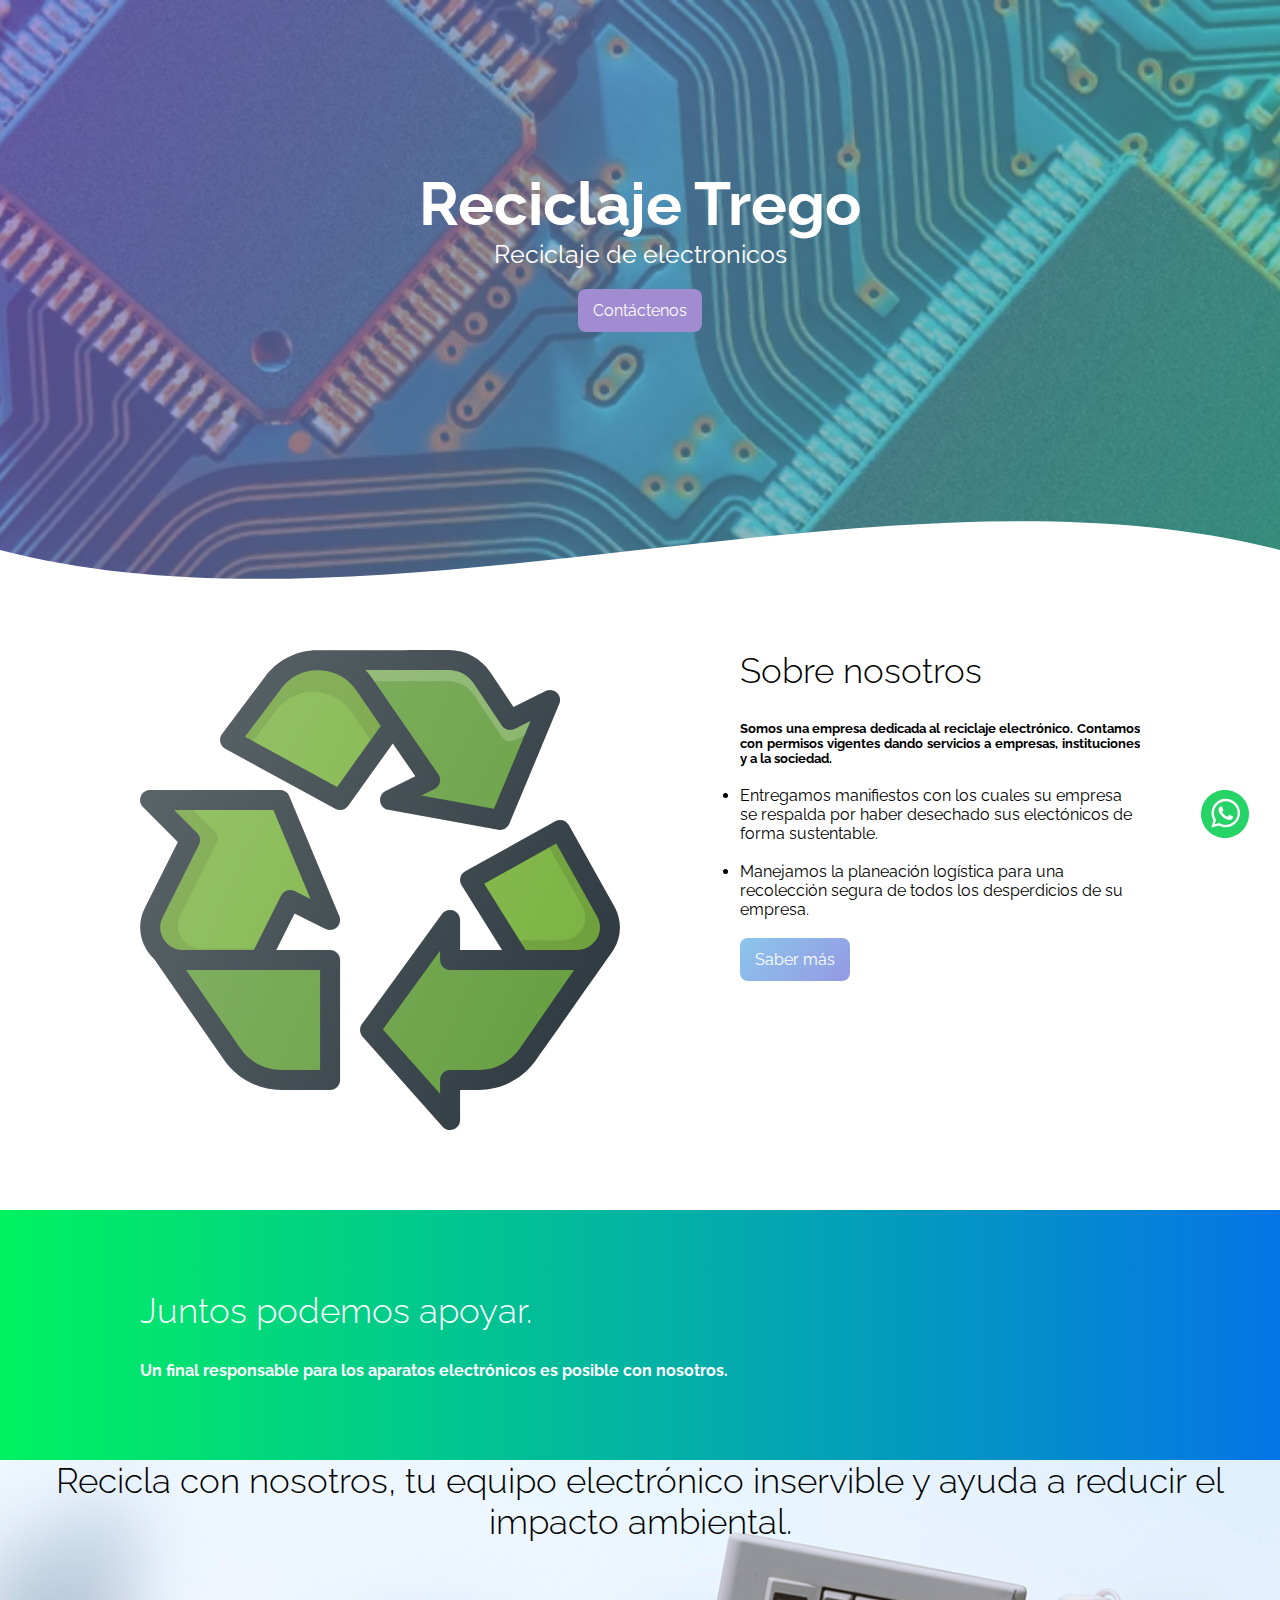
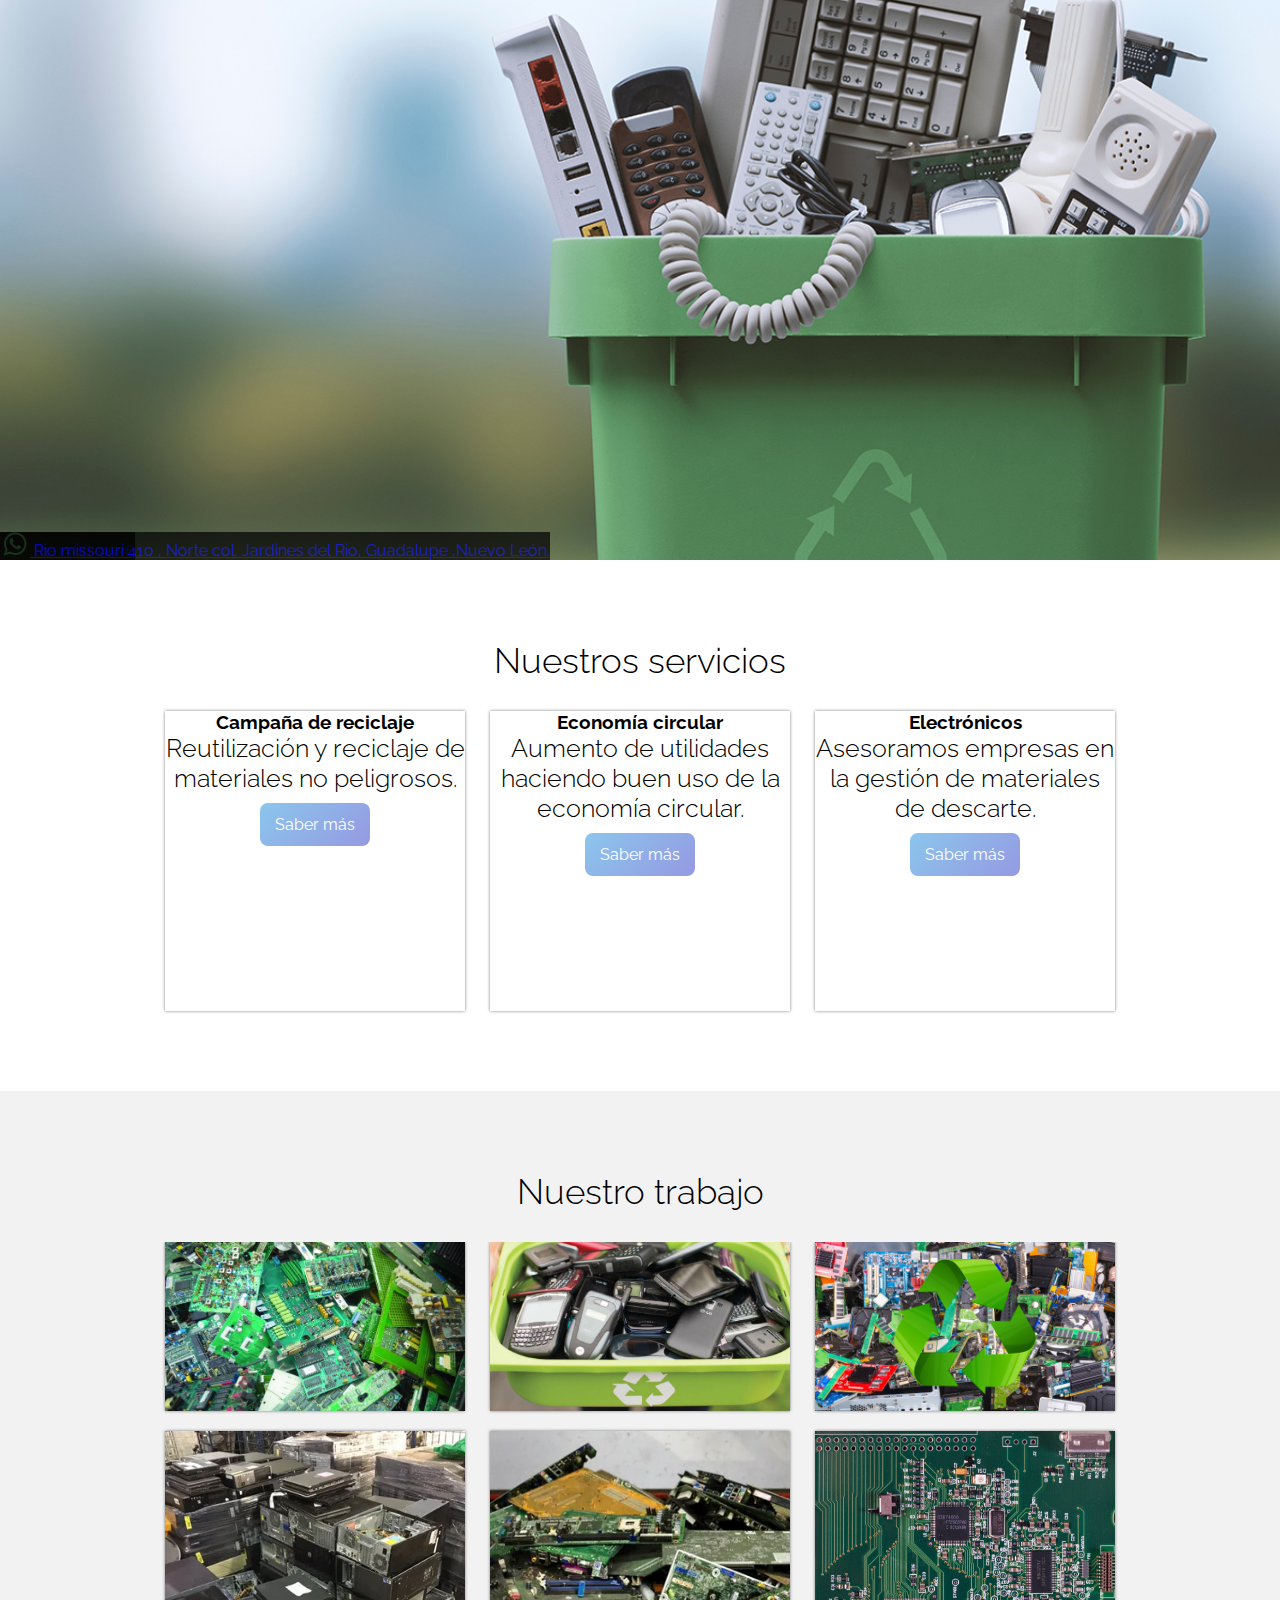
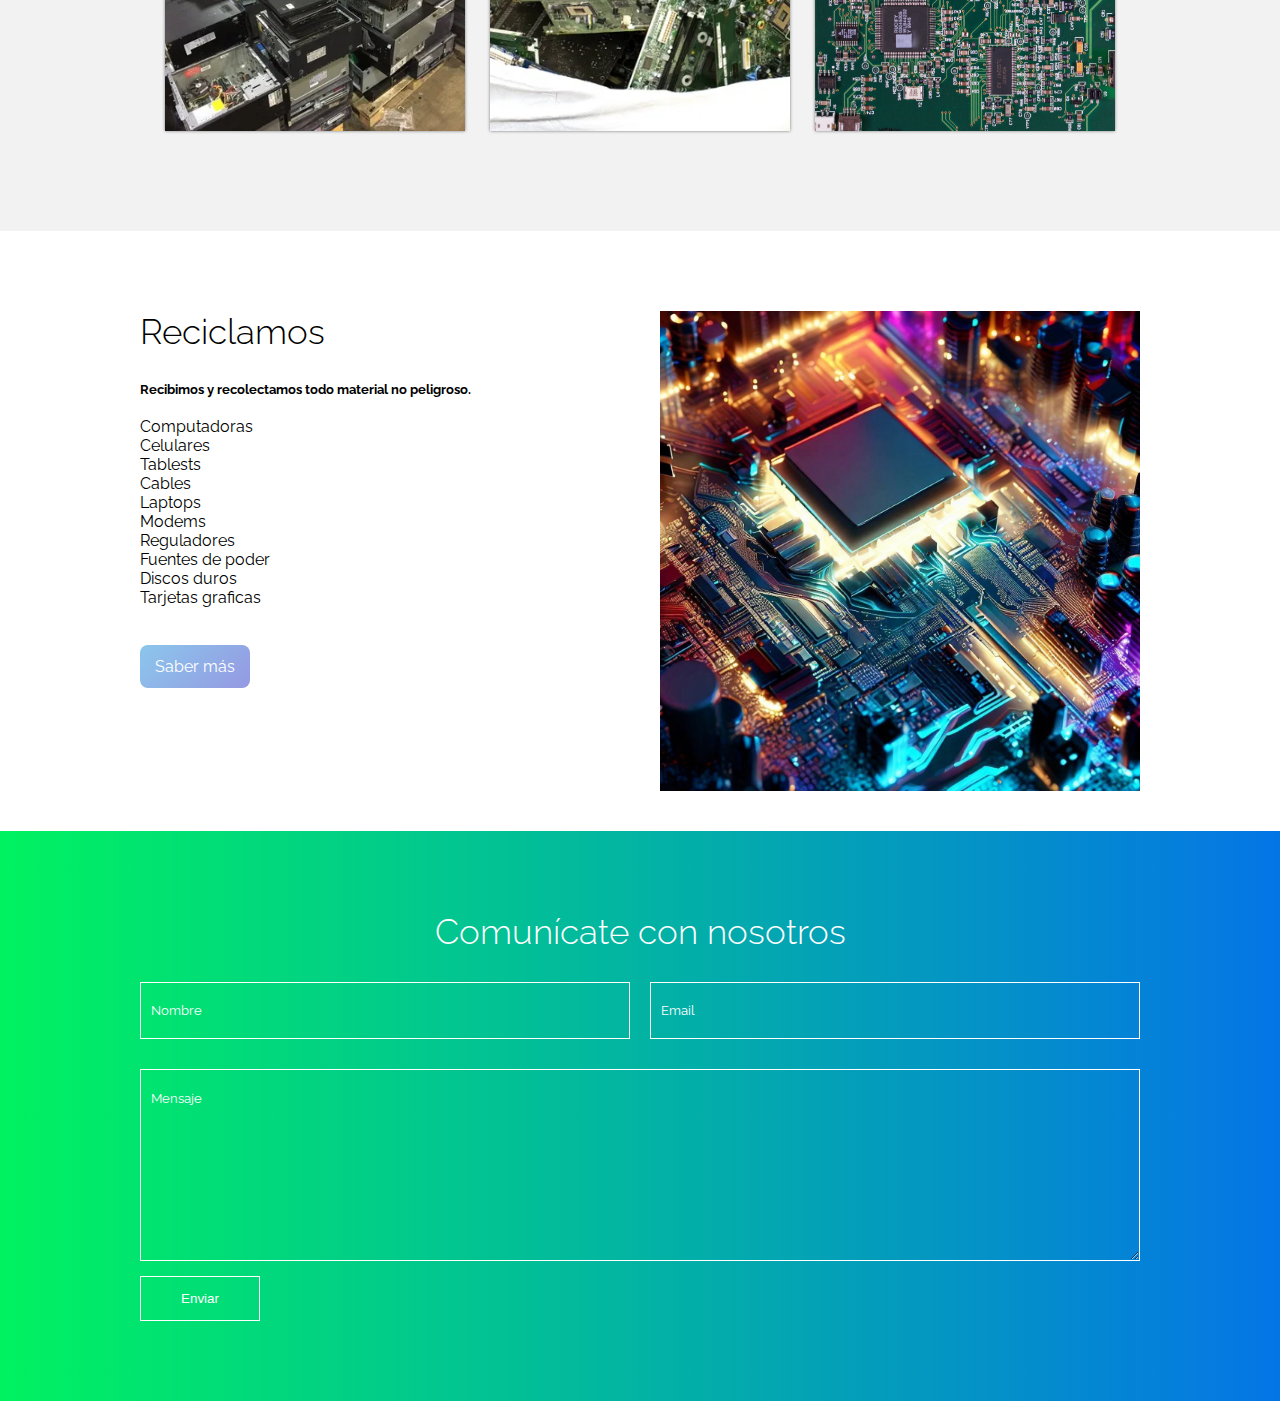
==== index.html @ 9dccd45b "Frontend Trego" ====
<!DOCTYPE html>
<html lang="es">

<head>
    <meta charset="UTF-8">
    <meta name="viewport" content="width=device-width, initial-scale=1.0">
    <meta http-equiv="X-UA-Compatible" content="ie=edge">
    <title>Reciclaje Trego</title>
    <link rel="icon" class="icon-trego" href="recycle.svg" type="image/png">
    <link href="https://fonts.googleapis.com/css?family=Raleway:200,300,400,500&display=swap" rel="stylesheet">
    <link rel="stylesheet" href="estilos.css">
    <link href="https://cdn.jsdelivr.net/npm/bootstrap@5.3.2/dist/css/bootstrap.min.css" rel="stylesheet" integrity="sha384-T3c6CoIi6uLrA9TneNEoa7RxnatzjcDSCmG1MXxSR1GAsXEV/Dwwykc2MPK8M2HN" crossorigin="anonymous">
    <script src="https://cdn.jsdelivr.net/npm/bootstrap@5.3.2/dist/js/bootstrap.bundle.min.js" integrity="sha384-C6RzsynM9kWDrMNeT87bh95OGNyZPhcTNXj1NW7RuBCsyN/o0jlpcV8Qyq46cDfL" crossorigin="anonymous"></script>
    <link rel="stylesheet" href="https://cdnjs.cloudflare.com/ajax/libs/font-awesome/6.5.1/css/all.min.css" integrity="sha512-DTOQO9RWCH3ppGqcWaEA1BIZOC6xxalwEsw9c2QQeAIftl+Vegovlnee1c9QX4TctnWMn13TZye+giMm8e2LwA==" crossorigin="anonymous" referrerpolicy="no-referrer" />
    <script src="https://code.jquery.com/jquery-3.7.1.min.js"></script>
    <script src="main.js"></script>

</head>

<body>
   
    <header class="hero">
        <div class="textos-hero">
            <h1>Reciclaje Trego</h1>
            <p>Reciclaje de electronicos</p>
            <a href="#contacto">Contáctenos</a>
        </div>
        <div class="svg-hero" style="height: 150px; overflow: hidden;"><svg viewBox="0 0 500 150" preserveAspectRatio="none"
                style="height: 100%; width: 100%;">
                <path d="M0.00,49.98 C149.99,150.00 349.20,-49.98 500.00,49.98 L500.00,150.00 L0.00,150.00 Z"
                    style="stroke: none; fill: #fff;"></path>
            </svg></div>
    </header>


    <section class="wave-contenedor website">
        <img src="recycle.svg" alt="">
        <div class="contenedor-textos-main">
            <h2 class="titulo left">Sobre nosotros</h2>

            <h5 class="parrafo">Somos una empresa dedicada al reciclaje electrónico. Contamos con permisos
                vigentes dando servicios a empresas, instituciones y a la sociedad.
            </h5>

            <ul>
                <li>
                Entregamos manifiestos con los cuales su empresa se respalda por haber desechado sus electónicos de forma sustentable.
            </li>
            <br>
            <li>
                Manejamos la planeación logística para una recolección segura de todos los desperdicios de su empresa.
            </li>
            <br>
        </ul>
              
            <a href="" class="cta">Saber más</a>
        </div>
    </section>

    <section class="info">
        <div class="contenedor">
            <h2 class="titulo left">Juntos podemos apoyar.</h2>
            <h4>Un final responsable para los aparatos electrónicos es posible con nosotros.</h4>
        </div>
    </section>

    <section class="contenedor-wide">
        <div >
            <h2 class="titulo">Recicla con nosotros, tu equipo electrónico inservible y ayuda a reducir el impacto ambiental.</h2>
            

             <div class="datos">
                
                <nav class="navbar bg-body-tertiary">
                <div class="container-fluid">
                  <a class="navbar-brand" href="#">
                    <img src="whatsapp_icon-icons.com_62756.svg" alt="Logo" width="30" height="24" class="">
                     81-1386-9526
                  </a>

                 
                </div>    
              </nav>

              <nav class="navbar bg-body-tertiary">
                <div class="container-fluid">
                  <a class="navbar-brand" href="#">
                    <img src="locate_gps.svg" alt="Logo" width="30" height="24" class="">
                     <span class="address">Rio missouri 410 , Norte col. Jardines del Rio, Guadalupe ,Nuevo León.</span>
                  </a>
                </div>
              </nav>
            </div>



        </div>

    </section>

    <section class="cards contenedor">
        <h2 class="titulo">Nuestros servicios</h2>
        <div class="content-cards">
            <article class="card">
                <i class="fa-solid fa-trash-can-arrow-up"></i>
                <h3>Campaña de reciclaje</h3>
                <p>Reutilización y reciclaje de materiales no peligrosos.</p>
                <a href="" class="cta">Saber más</a>
            </article>
            <article class="card">
                <i class="fa-solid fa-recycle"></i>
                <h3>Economía circular</h3>
                <p>Aumento de utilidades haciendo buen uso de la economía circular.</p>
                <a href="" class="cta">Saber más</a>
            </article>
            <article class="card">
                <i class="fa-solid fa-laptop-code"></i>
                <h3>Electrónicos</h3>
                <p>Asesoramos empresas en la gestión de materiales de descarte.</p>
                <a href="" class="cta">Saber más</a>
            </article>
        </div>
    </section>

    <section class="galeria">
        <div class="contenedor">
            <h2 class="titulo">Nuestro trabajo</h2>
            <article class="galeria-cont">
                <img src="imagen1.jpg" alt="">
                <img src="imagen2.jpg" alt="">
                <img src="reciclaje-e-waste.jpg" alt="">
                <img src="lote-computadoras-.webp" alt="">
                <img src="lotecomputadoras2.webp" alt="">
                <img src="motherboard.jpg" alt="">
            </article>
        </div>
    </section>

    <section class="info-last">

        <div class="contenedor last-section">
            <div class="contenedor-textos-main">
                <h2 class="titulo left">Reciclamos</h2>
                <h5 class="parrafo">Recibimos y recolectamos todo material no peligroso.</h5>
                <ul>
                    <li>Computadoras</li>
                    <li>Celulares</li>
                    <li>Tablests</li>
                    <li>Cables</li>
                    <li>Laptops</li>
                    <li>Modems</li>
                    <li>Reguladores</li>
                    <li>Fuentes de poder</li>
                    <li>Discos duros</li>
                    <li>Tarjetas graficas</li>
                </ul>
                <br>
                <br>
                <a href="" class="cta">Saber más</a>
            </div>
            <img src="motherboard.webp" alt="">
        </div>
       
    </section>
 <!--whatsapp-->
    <div class="btn-whatsapp">
        <a href="https://api.whatsapp.com/send?phone=528113869526" target="_blank">
        <img src="whatsapp_logo_icon.svg" alt="whatsapp-logo">
        </a>
    </div>

    <footer id="contacto">
        <div class="contenedor">
            <h2 class="titulo">Comunícate con nosotros</h2>
            <form action="" class="form">
                <input class="input"  type="text" name="" id="nombre" placeholder="Nombre" required>
                <input class="input"  type="email" name="" id="email" placeholder="Email">
                <textarea  class="input" name="" id="comentario" cols="30" rows="10" placeholder="Mensaje" required></textarea>
                <input class="input btn-form" type="submit" value="Enviar">
            </form>
        </div>
    </footer>
    <!--Fontawesome-->
  <!-- <script src="https://kit.fontawesome.com/c15b744a04.js" crossorigin="anonymous"></script>
--> 
   
</body>

</html>
---- estilos.css ----
*{
    margin: 0;
    padding: 0;
    box-sizing: border-box;
}

html{
    scroll-behavior: smooth;
}

body{
    font-family: 'Raleway', sans-serif;
}

.hero{
    background-image: linear-gradient(120deg, rgba(131, 96, 195, 0.699) 0%, rgba(46, 191, 145, 0.692) 100%), url("Hero.webp");
    width: 100%;
    height: 650px;
    background-repeat: no-repeat;
    background-size: cover;
    background-position: center;
    background-attachment: fixed;
    position: relative;
    overflow: hidden;
}

.textos-hero{
    height: 500px;
    color: #fff;
    display: flex;
    flex-direction: column;
    justify-content: center;
    align-items: center;
}

.textos-hero h1{
    font-size: 60px;
}

.textos-hero p{
    font-size: 25px;
    margin-bottom: 20px;
}

.textos-hero a{
    display: inline-block;
    text-decoration: none;
    padding: 12px 15px;
    background: #a18cd1;
    border-radius: 8px;
    color: #fff;
}

.svg-hero{
    position: absolute;
    bottom: 0;
    left: 0;
    width: 100%;
}

/* Estilos generales */

.contenedor,
.wave-contenedor{
    width: 90%;
    max-width: 1000px;
    overflow: hidden;
    margin: auto;
    padding: 0 0 80px 0;
    
}
.contenedor{
    padding: 80px 0;
}

.titulo{
    font-weight: 300;
    font-size: 35px;
    text-align: center;
    margin-bottom: 30px;
}

.titulo.left{
    text-align: left;
}

.titulo.right{
    text-align: right;
}

/* Section */

.website{
    display: flex;
    justify-content: space-between;
}

.website img{
    width: 48%;
}

.website .contenedor-textos-main{
    width: 40%;
}

.parrafo{
    text-align: justify;
    margin-bottom: 20px;
}

.cta{
    display: inline-block;
    text-decoration: none;
    /*background-image: linear-gradient(45deg, #ff9a9e 0%, #fad0c4 99%, #fad0c4 100%);*/
    
    background-color: #8BC6EC;
    background-image: linear-gradient(135deg, #8BC6EC 0%, #9599E2 100%);

    
    padding: 12px 15px;
    border-radius: 8px;
    color: #fff;
}

/* Info */

.info{
    background: linear-gradient(to right, #00f260, #0575e6);
    color: #fff;
}

/*contenedor-wide*/
.contenedor-wide{
    background-image:url("imagen3.jpg");
    background-repeat: no-repeat;
    background-size: cover;
   /* background-position: center;*/
   position: relative;
    width: 100%;
    height: 700px;

}
.datos{
    display:block;
    position:absolute;
    width: 100%;
    bottom: 0%;
    left: 0%;
    
}
.bg-body-tertiary{
    display: inline-block;
    position: absolute;
    bottom: 0%;
    left: 0%;
    background-color: black;
    opacity: 0.70;
}

/* Cards */

.content-cards{
    display: flex;
    width: 100%;
    justify-content: space-evenly;
    flex-wrap: wrap;
}

.card{
    width: 30%;
    text-align: center;
    height: 300px;
    box-shadow: 0 0 3px 0 rgba(0, 0, 0, .5);
    transform: scale(1);
    transition: transform 0.6s;
}

.card:hover{
    box-shadow: 0 0 6px 0 rgba(0, 0, 0, .5);
    transform: scale(1.03);
    cursor: pointer;
}

.card i{
    margin: 30px 0 20px 0;
    color: #8BC6EC;
    font-size: 50px;
}

.card p{
    font-weight: 300;
    font-size: 25px;
    margin-bottom: 10px;
}

/* galeria */

.galeria{
    background: #f2f2f2;
}

.galeria-cont{
    width: 100%;
    display: flex;
    flex-wrap: wrap;
    justify-content: space-evenly;
    overflow: hidden;
}

.galeria-cont>img{
    width: 30%;
    object-fit: cover;
    margin-bottom: 20px;
    display: block;
    box-shadow: 0px 0px 3px 0px rgba(0, 0, 0, .5);
    cursor: pointer;
    overflow: hidden;
}

/* info2 */

.last-section{
    display: flex;
    flex-wrap: wrap;
    justify-content: space-between;
    padding-bottom: 40px;
}

.last-section img{
    width: 48%;
}

.last-section .contenedor-textos-main{
    width: 40%;
}

/*whatsapp button*/
.btn-whatsapp {
    display:block;
    width:70px;
    height:70px;
    color:#fff;
    position: fixed;
    right:20px;
    bottom:40px;
    border-radius:50%;
    line-height:80px;
    text-align:center;
    z-index:999;
}
.btn-whatsapp:hover{
    box-shadow: 0 0 6px 0 rgba(0, 0, 0, .5);
    transform: scale(1.03);
    cursor: pointer;
}

/* footer */

footer{
    background:linear-gradient(to right, #00f260, #0575e6);
    color: #fff;
}

.form{
    display: flex;
    flex-wrap: wrap;
    justify-content: space-between;
}

.input{
    background: transparent;
    border: 0;
    color: #fff;
    outline: none;
    border: 1px  solid #fff;
    padding: 20px 10px;
}

.input::placeholder{
    color: #fff;
    font-family: 'raleway', 'sans-serif';
}

input[type="text"], 
input[type="email"]{
    display: inline-block;
    width: 49%;
    margin-bottom: 30px;
}

.form textarea{
    width: 100%;
    margin-bottom: 15px;
}

input[type="submit"]{
    width: 120px;
    text-align: center;
    padding: 14px 0;
}

input[type="submit"]:hover{
    cursor: pointer;
    color: tomato;
    background: #fff;
}

@media screen and (max-width:800px){
    .textos-hero h1{
        text-align: center;
        font-size: 50px;
    }
    /* estilos generales */
    .titulo{
        font-size: 35px;
    }
    
    .titulo.left{
        text-align: center;
    }

    .info p{
        text-align: center;
    }

    /* section */
    .website{
        flex-direction: column-reverse;
        justify-content: center;
        align-items: center;
    }

    .website img{
        width: 100%;
    }

    .website .contenedor-textos-main{
        width: 100%;
    }
    /*contenedor-wide*/
    .contenedor-wide{
        display: flex;
        flex-direction: column-reverse;
        justify-content: center;
        align-items: center;
    }
    .datos{
        display: flex;
        flex-direction: column-reverse;
        justify-content: center;
        align-items: center;
        
    }
    .navbar-brand {
        display: flex;
        align-items: flex-start;
        flex-wrap: wrap;
        
      }
      
      .navbar-brand img {
        margin-right: 10px;
        flex-shrink: 0;
      }
      
      .address {
        display: inline-block; /* Permite que el texto se acomode y muestre en varias líneas */
        white-space: normal; /* Permite que el texto se divida en varias líneas */
      }
    /* Cards */

    .card{
        width: 90%;
        margin-bottom: 20px;
    }

    /* galeria */

    .galeria-cont>img{
        width: 48%;
    }

    /* last */

    .last-section img{
        width: 98%;
    }

    .last-section .contenedor-textos-main{
        width: 98%;
        margin-bottom: 20px;
    }


}

@media screen and (max-width:400px){
    .titulo,
    .textos-hero h1{
        font-size: 30px;
    }

    .textos-hero p{
        font-size: 20px;
        text-align: center;
    }

    .card{
        height: 380px;
    }

    .website .contenedor-textos-main{
        margin-bottom: 30px;
    }

    .galeria-cont>img{
        width: 97%;
    }
}
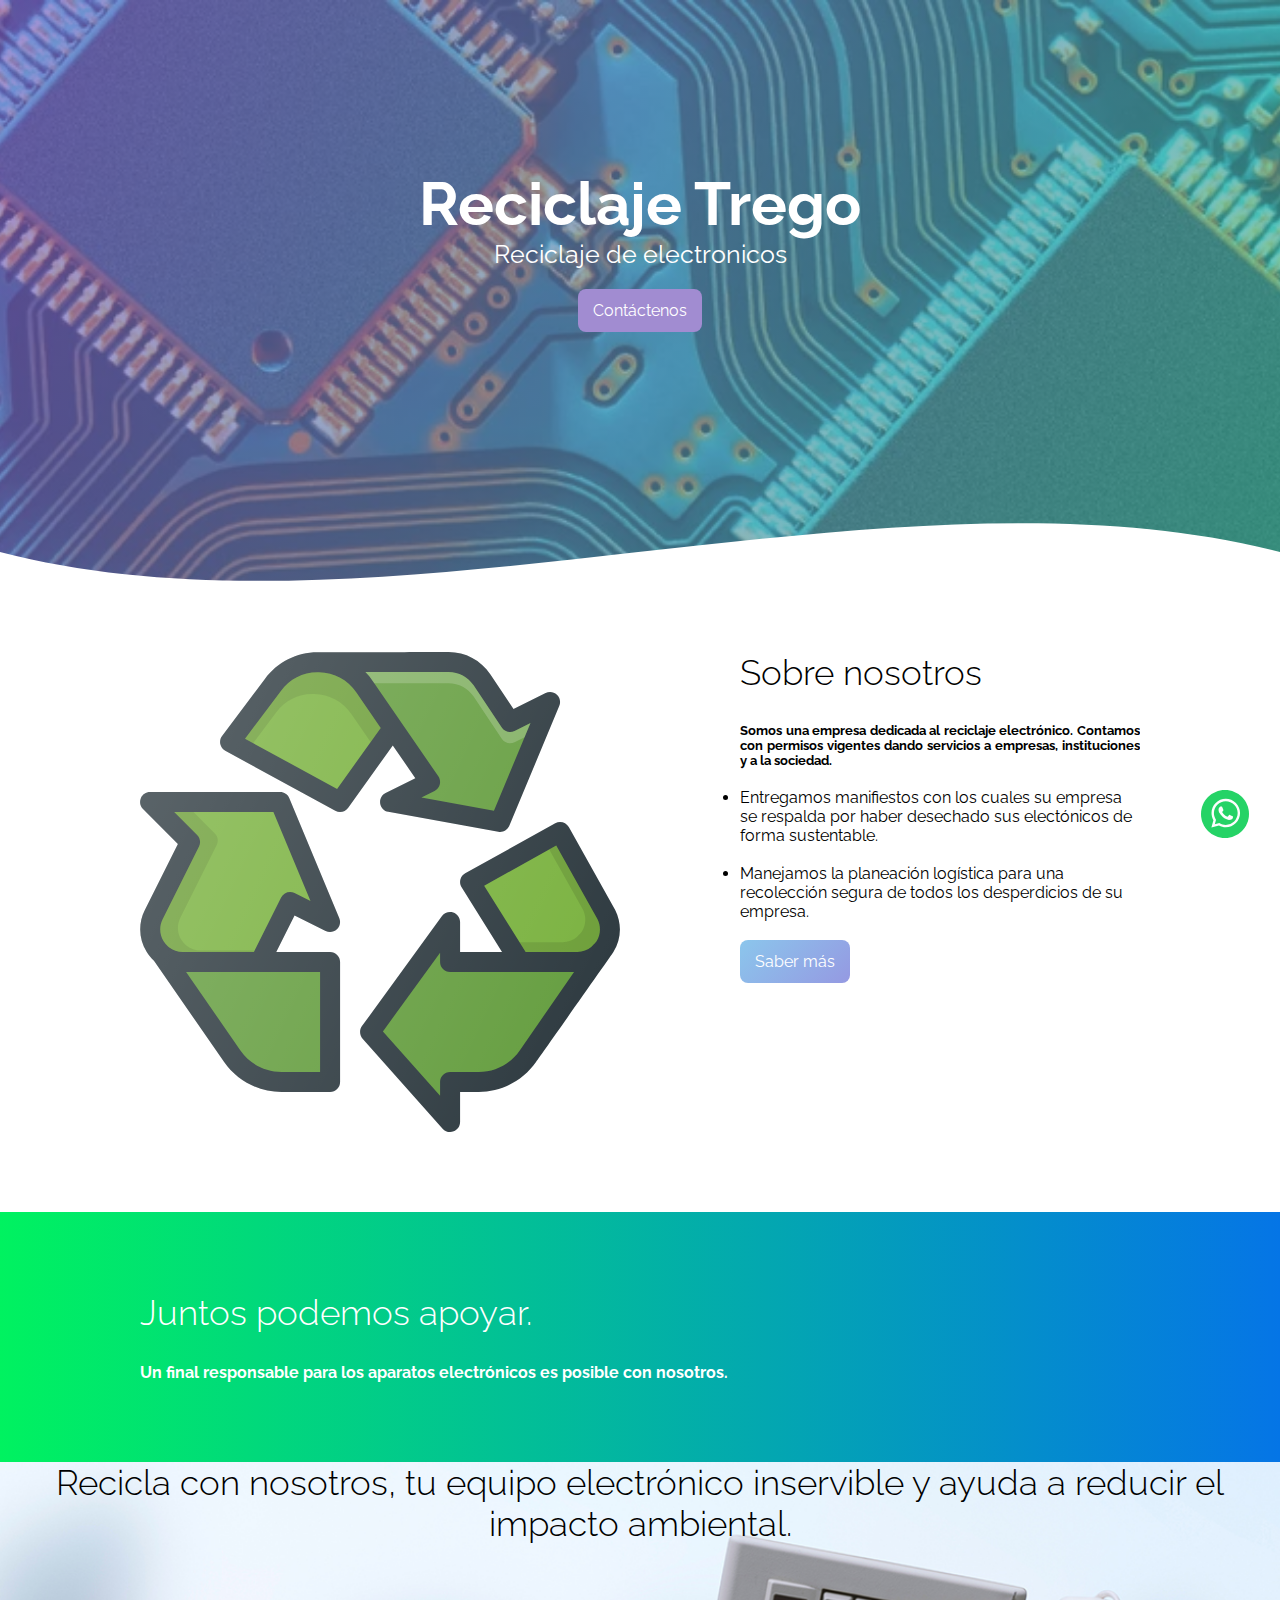
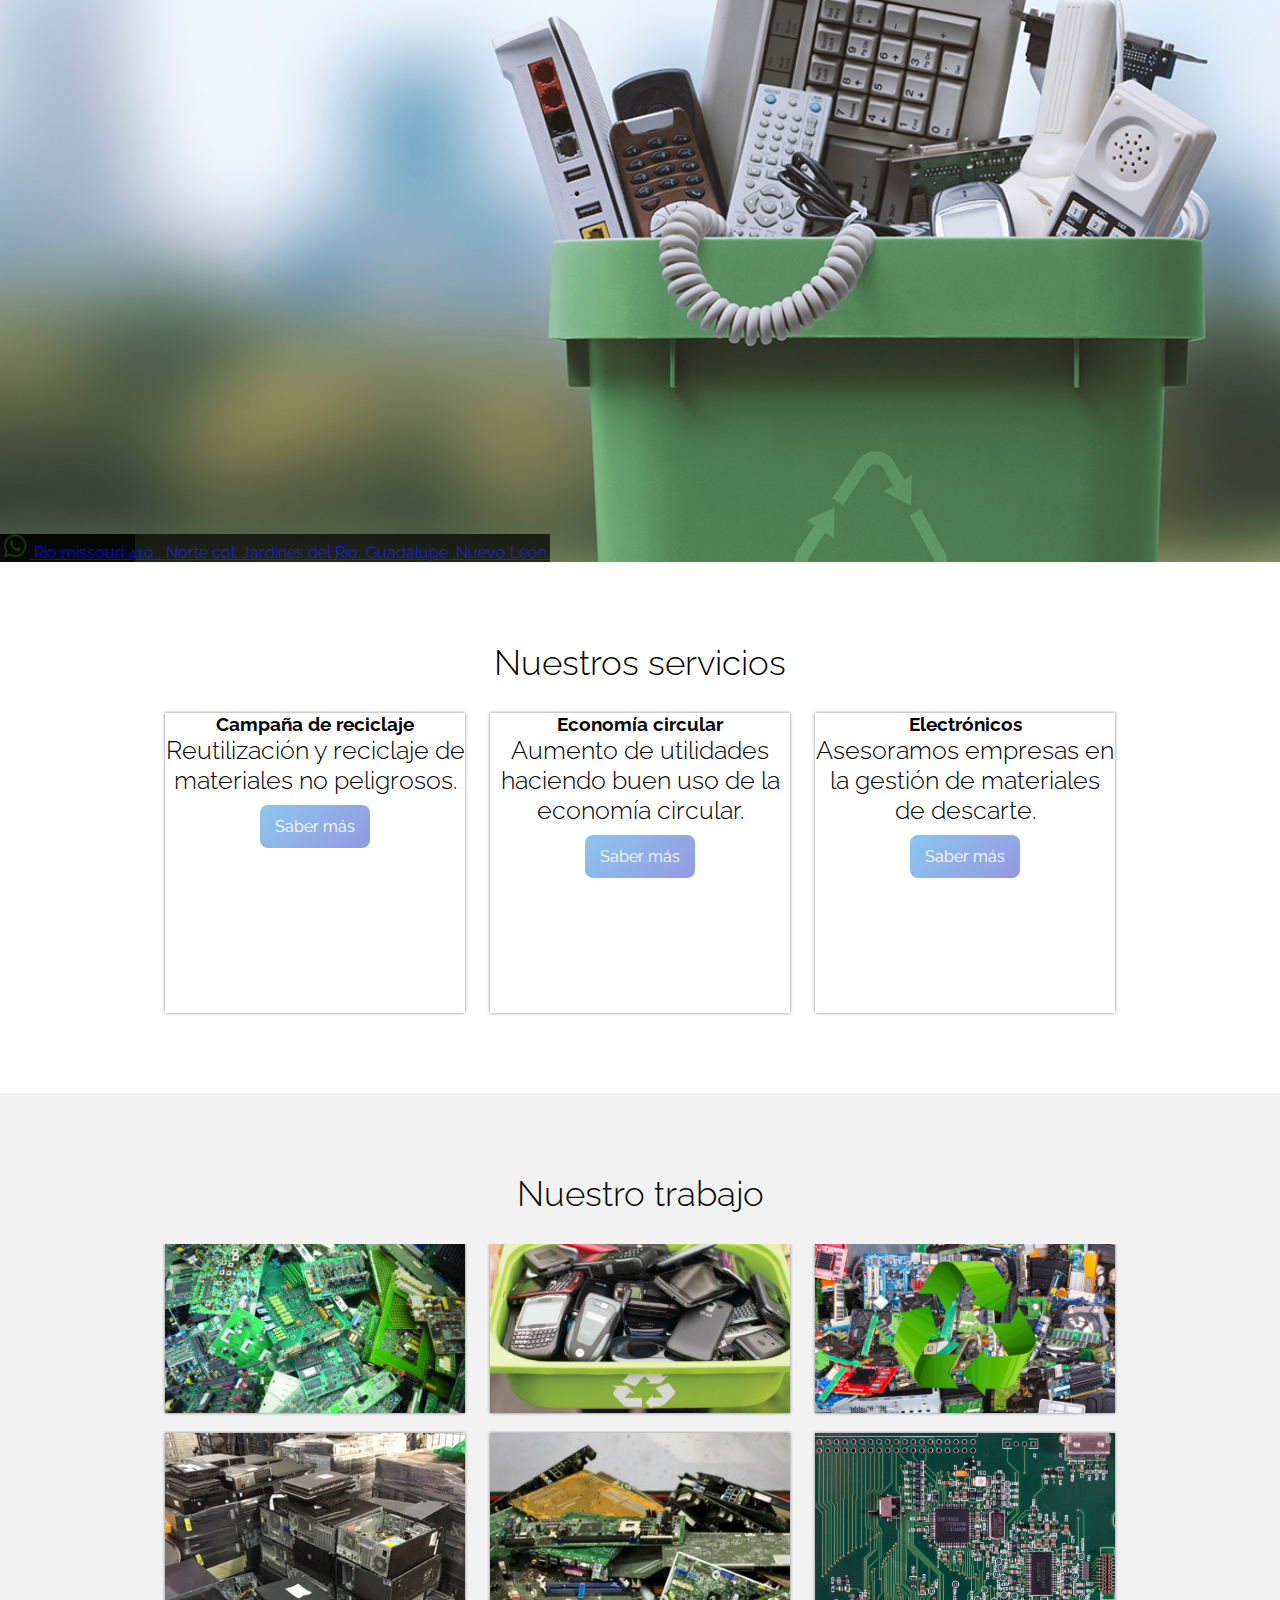
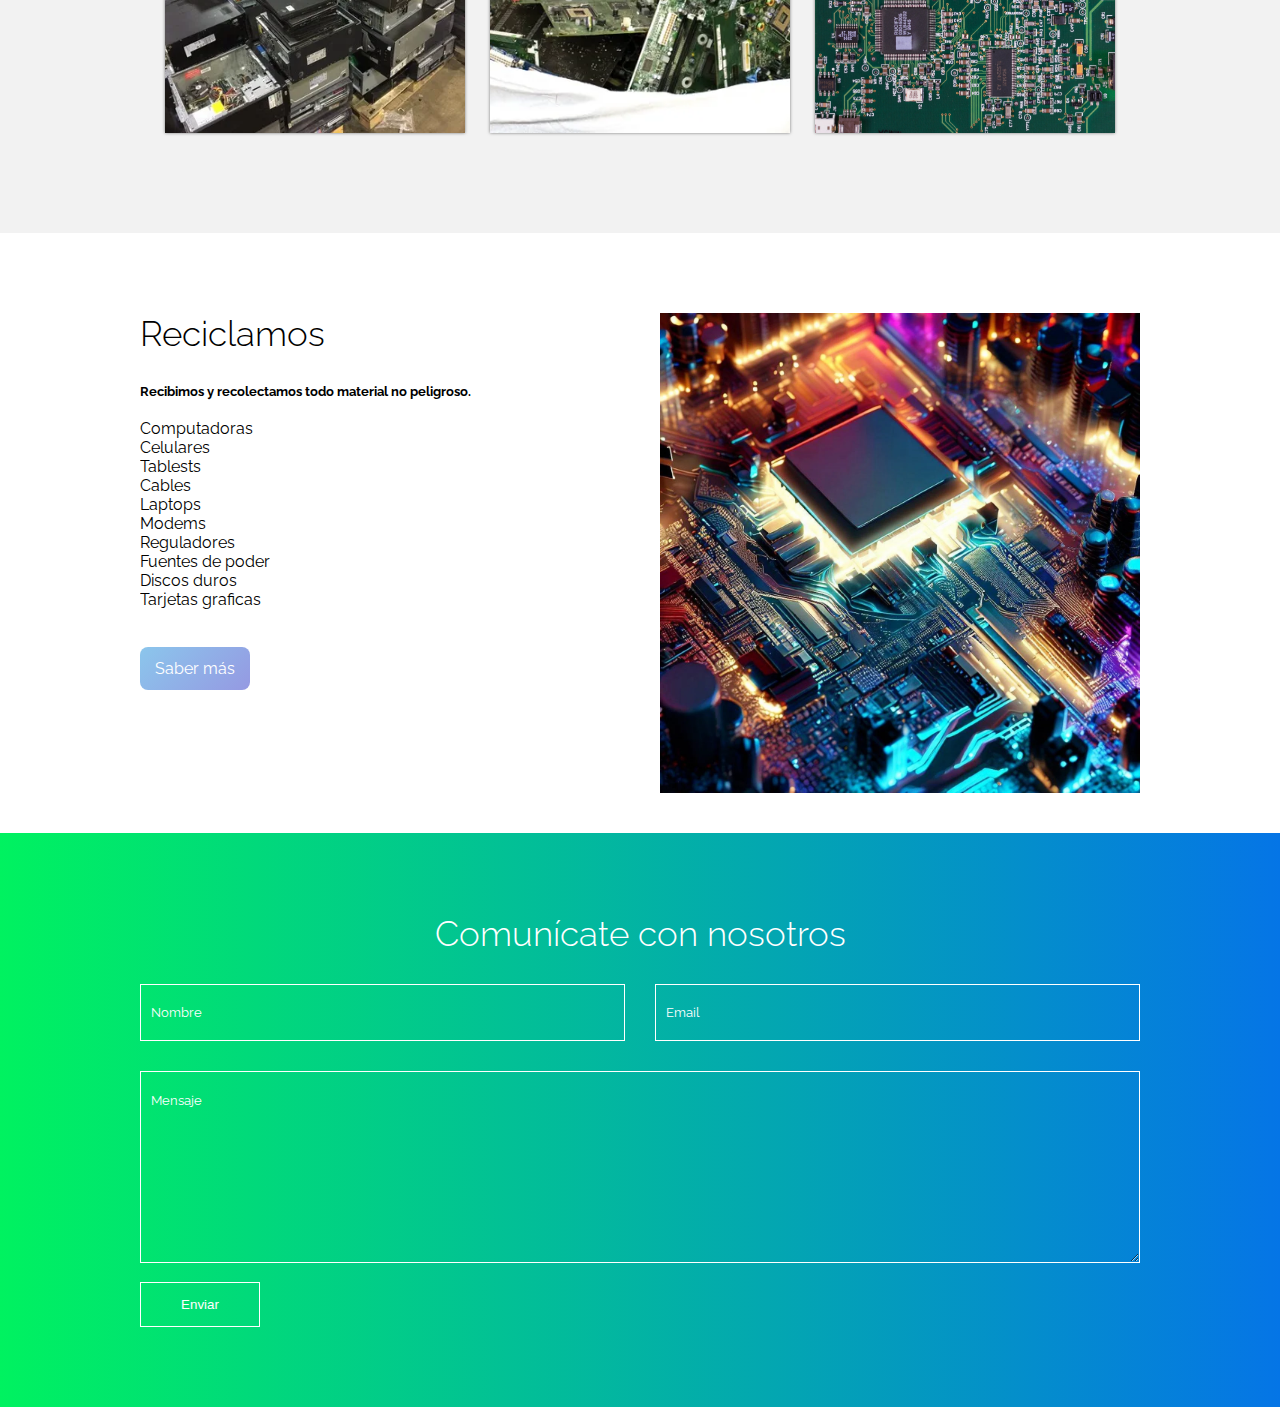
==== commit abe6f723: "PHP Mailer + images en carpeta" ====
--- a/index.html
+++ b/index.html
@@ -6,15 +6,12 @@
     <meta name="viewport" content="width=device-width, initial-scale=1.0">
     <meta http-equiv="X-UA-Compatible" content="ie=edge">
     <title>Reciclaje Trego</title>
-    <link rel="icon" class="icon-trego" href="recycle.svg" type="image/png">
+    <link rel="icon" class="icon-trego" href="assets/iamges/recycle.svg" type="image/png">
     <link href="https://fonts.googleapis.com/css?family=Raleway:200,300,400,500&display=swap" rel="stylesheet">
     <link rel="stylesheet" href="estilos.css">
     <link href="https://cdn.jsdelivr.net/npm/bootstrap@5.3.2/dist/css/bootstrap.min.css" rel="stylesheet" integrity="sha384-T3c6CoIi6uLrA9TneNEoa7RxnatzjcDSCmG1MXxSR1GAsXEV/Dwwykc2MPK8M2HN" crossorigin="anonymous">
-    <script src="https://cdn.jsdelivr.net/npm/bootstrap@5.3.2/dist/js/bootstrap.bundle.min.js" integrity="sha384-C6RzsynM9kWDrMNeT87bh95OGNyZPhcTNXj1NW7RuBCsyN/o0jlpcV8Qyq46cDfL" crossorigin="anonymous"></script>
     <link rel="stylesheet" href="https://cdnjs.cloudflare.com/ajax/libs/font-awesome/6.5.1/css/all.min.css" integrity="sha512-DTOQO9RWCH3ppGqcWaEA1BIZOC6xxalwEsw9c2QQeAIftl+Vegovlnee1c9QX4TctnWMn13TZye+giMm8e2LwA==" crossorigin="anonymous" referrerpolicy="no-referrer" />
-    <script src="https://code.jquery.com/jquery-3.7.1.min.js"></script>
-    <script src="main.js"></script>
-
+    <script src="https://www.google.com/recaptcha/api.js" async defer></script>
 </head>
 
 <body>
@@ -34,7 +31,7 @@
 
 
     <section class="wave-contenedor website">
-        <img src="recycle.svg" alt="">
+        <img src="assets/images/recycle.svg" alt="">
         <div class="contenedor-textos-main">
             <h2 class="titulo left">Sobre nosotros</h2>
 
@@ -74,7 +71,7 @@
                 <nav class="navbar bg-body-tertiary">
                 <div class="container-fluid">
                   <a class="navbar-brand" href="#">
-                    <img src="whatsapp_icon-icons.com_62756.svg" alt="Logo" width="30" height="24" class="">
+                    <img src="assets/images/whatsapp_icon-icons.com_62756.svg" alt="Logo" width="30" height="24" class="">
                      81-1386-9526
                   </a>
 
@@ -85,7 +82,7 @@
               <nav class="navbar bg-body-tertiary">
                 <div class="container-fluid">
                   <a class="navbar-brand" href="#">
-                    <img src="locate_gps.svg" alt="Logo" width="30" height="24" class="">
+                    <img src="assets/images/locate_gps.svg" alt="Logo" width="30" height="24" class="">
                      <span class="address">Rio missouri 410 , Norte col. Jardines del Rio, Guadalupe ,Nuevo León.</span>
                   </a>
                 </div>
@@ -126,12 +123,12 @@
         <div class="contenedor">
             <h2 class="titulo">Nuestro trabajo</h2>
             <article class="galeria-cont">
-                <img src="imagen1.jpg" alt="">
-                <img src="imagen2.jpg" alt="">
-                <img src="reciclaje-e-waste.jpg" alt="">
-                <img src="lote-computadoras-.webp" alt="">
-                <img src="lotecomputadoras2.webp" alt="">
-                <img src="motherboard.jpg" alt="">
+                <img src="assets/images/imagen1.jpg" alt="">
+                <img src="assets/images/imagen2.jpg" alt="">
+                <img src="assets/images/reciclaje-e-waste.jpg" alt="">
+                <img src="assets/images/lote-computadoras-.webp" alt="">
+                <img src="assets/images/lotecomputadoras2.webp" alt="">
+                <img src="assets/images/motherboard.jpg" alt="">
             </article>
         </div>
     </section>
@@ -158,31 +155,46 @@
                 <br>
                 <a href="" class="cta">Saber más</a>
             </div>
-            <img src="motherboard.webp" alt="">
+            <img src="assets/images/motherboard.webp" alt="">
         </div>
        
     </section>
  <!--whatsapp-->
     <div class="btn-whatsapp">
         <a href="https://api.whatsapp.com/send?phone=528113869526" target="_blank">
-        <img src="whatsapp_logo_icon.svg" alt="whatsapp-logo">
+        <img src="assets/images/whatsapp_logo_icon.svg" alt="whatsapp-logo">
         </a>
     </div>
 
     <footer id="contacto">
         <div class="contenedor">
             <h2 class="titulo">Comunícate con nosotros</h2>
-            <form action="" class="form">
-                <input class="input"  type="text" name="" id="nombre" placeholder="Nombre" required>
-                <input class="input"  type="email" name="" id="email" placeholder="Email">
-                <textarea  class="input" name="" id="comentario" cols="30" rows="10" placeholder="Mensaje" required></textarea>
-                <input class="input btn-form" type="submit" value="Enviar">
+            <form action="phpmailer.php" method="post" enctype="multipart/form-data" id="contact-form" class="form">
+                <div>
+                    <input class="input"  type="text" name="name" id="nombre" placeholder="Nombre" required>
+                    <input class="input"  type="email" name="email" id="email" placeholder="Email" required>
+                </div>
+                <textarea  class="input" name="comment" id="comentario" cols="30" rows="10" placeholder="Mensaje" required></textarea>
+                <div class="form-group d-flex justify-content-center">
+                    <div class="g-recaptcha" data-sitekey="XXXXXXXXXXXXXXXXXXXXXXXXXXXXXXXXXXX"></div>
+                </div>
+                <div class="form-group d-flex justify-content-center mt-4">
+                    <input class="input btn-form" type="submit" value="Enviar">
+                </div>
             </form>
         </div>
     </footer>
     <!--Fontawesome-->
   <!-- <script src="https://kit.fontawesome.com/c15b744a04.js" crossorigin="anonymous"></script>
 --> 
+    <script src="https://cdn.jsdelivr.net/npm/bootstrap@5.3.2/dist/js/bootstrap.bundle.min.js" integrity="sha384-C6RzsynM9kWDrMNeT87bh95OGNyZPhcTNXj1NW7RuBCsyN/o0jlpcV8Qyq46cDfL" crossorigin="anonymous"></script>
+    <script src="https://code.jquery.com/jquery-3.7.1.min.js"></script>
+    <script src="main.js"></script>
+    <script>
+    function onRecaptchaSuccess() {
+        document.getElementById('contact-form').submit();
+    }
+    </script>
    
 </body>
 
--- a/estilos.css
+++ b/estilos.css
@@ -13,9 +13,9 @@
 }
 
 .hero{
-    background-image: linear-gradient(120deg, rgba(131, 96, 195, 0.699) 0%, rgba(46, 191, 145, 0.692) 100%), url("Hero.webp");
-    width: 100%;
-    height: 650px;
+    background-image: linear-gradient(120deg, rgba(131, 96, 195, 0.699) 0%, rgba(46, 191, 145, 0.692) 100%), url("assets/images/Hero.webp");
+    width: 100%;
+    height: 652px;
     background-repeat: no-repeat;
     background-size: cover;
     background-position: center;
@@ -131,7 +131,7 @@
 
 /*contenedor-wide*/
 .contenedor-wide{
-    background-image:url("imagen3.jpg");
+    background-image:url("assets/images/imagen3.jpg");
     background-repeat: no-repeat;
     background-size: cover;
    /* background-position: center;*/
@@ -261,9 +261,22 @@
     color: #fff;
 }
 
-.form{
+/* .form{
     display: flex;
     flex-wrap: wrap;
+    justify-content: space-between;
+} */
+
+.form #nombre {
+    margin-right: 1%;
+}
+
+.form #email {
+    margin-left: 1%;
+}
+
+.form > div {
+    display: flex;
     justify-content: space-between;
 }
 
@@ -284,7 +297,7 @@
 input[type="text"], 
 input[type="email"]{
     display: inline-block;
-    width: 49%;
+    width: 48.5%;
     margin-bottom: 30px;
 }
 
@@ -391,6 +404,17 @@
         margin-bottom: 20px;
     }
 
+    .form > div {
+        flex-direction: column;
+    }
+
+    input[type="text"], 
+    input[type="email"]{
+        width: 100%;
+        margin-left: 0 !important;
+        margin-right: 0;
+    }
+
 
 }
 
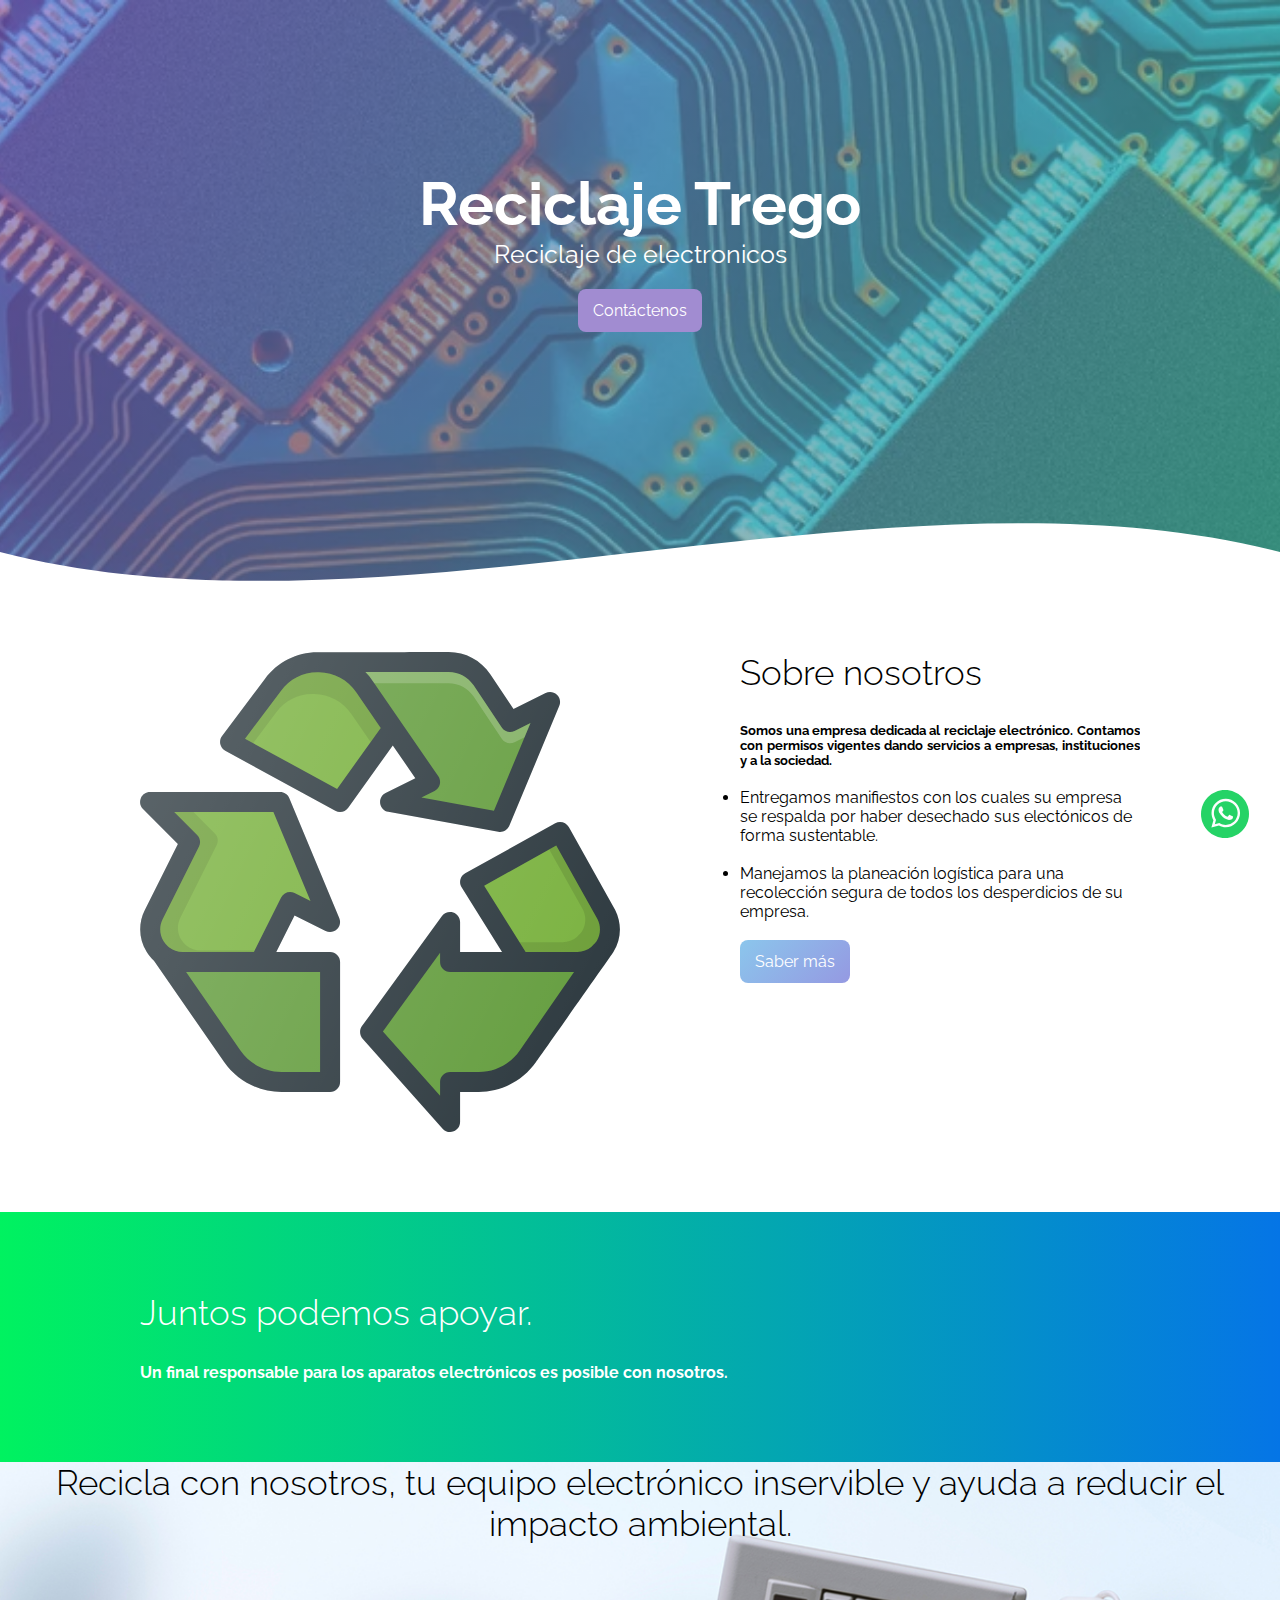
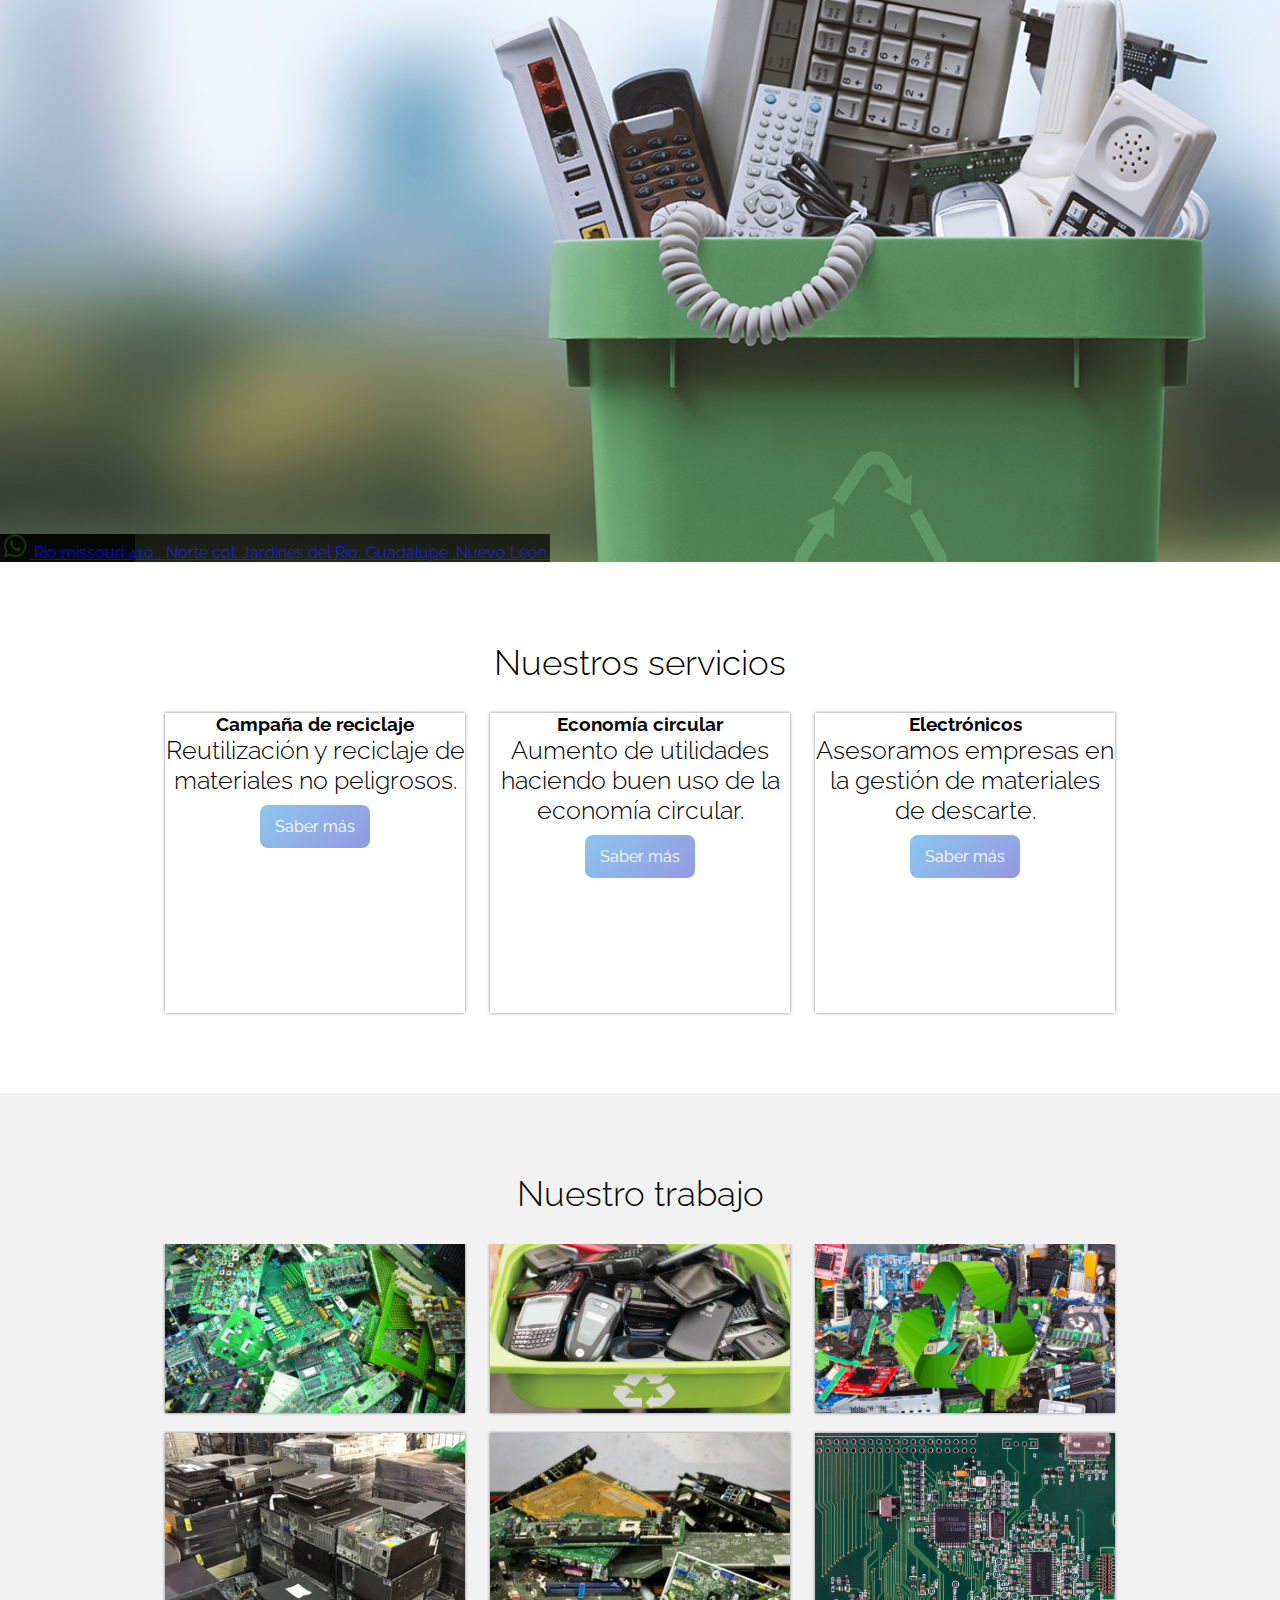
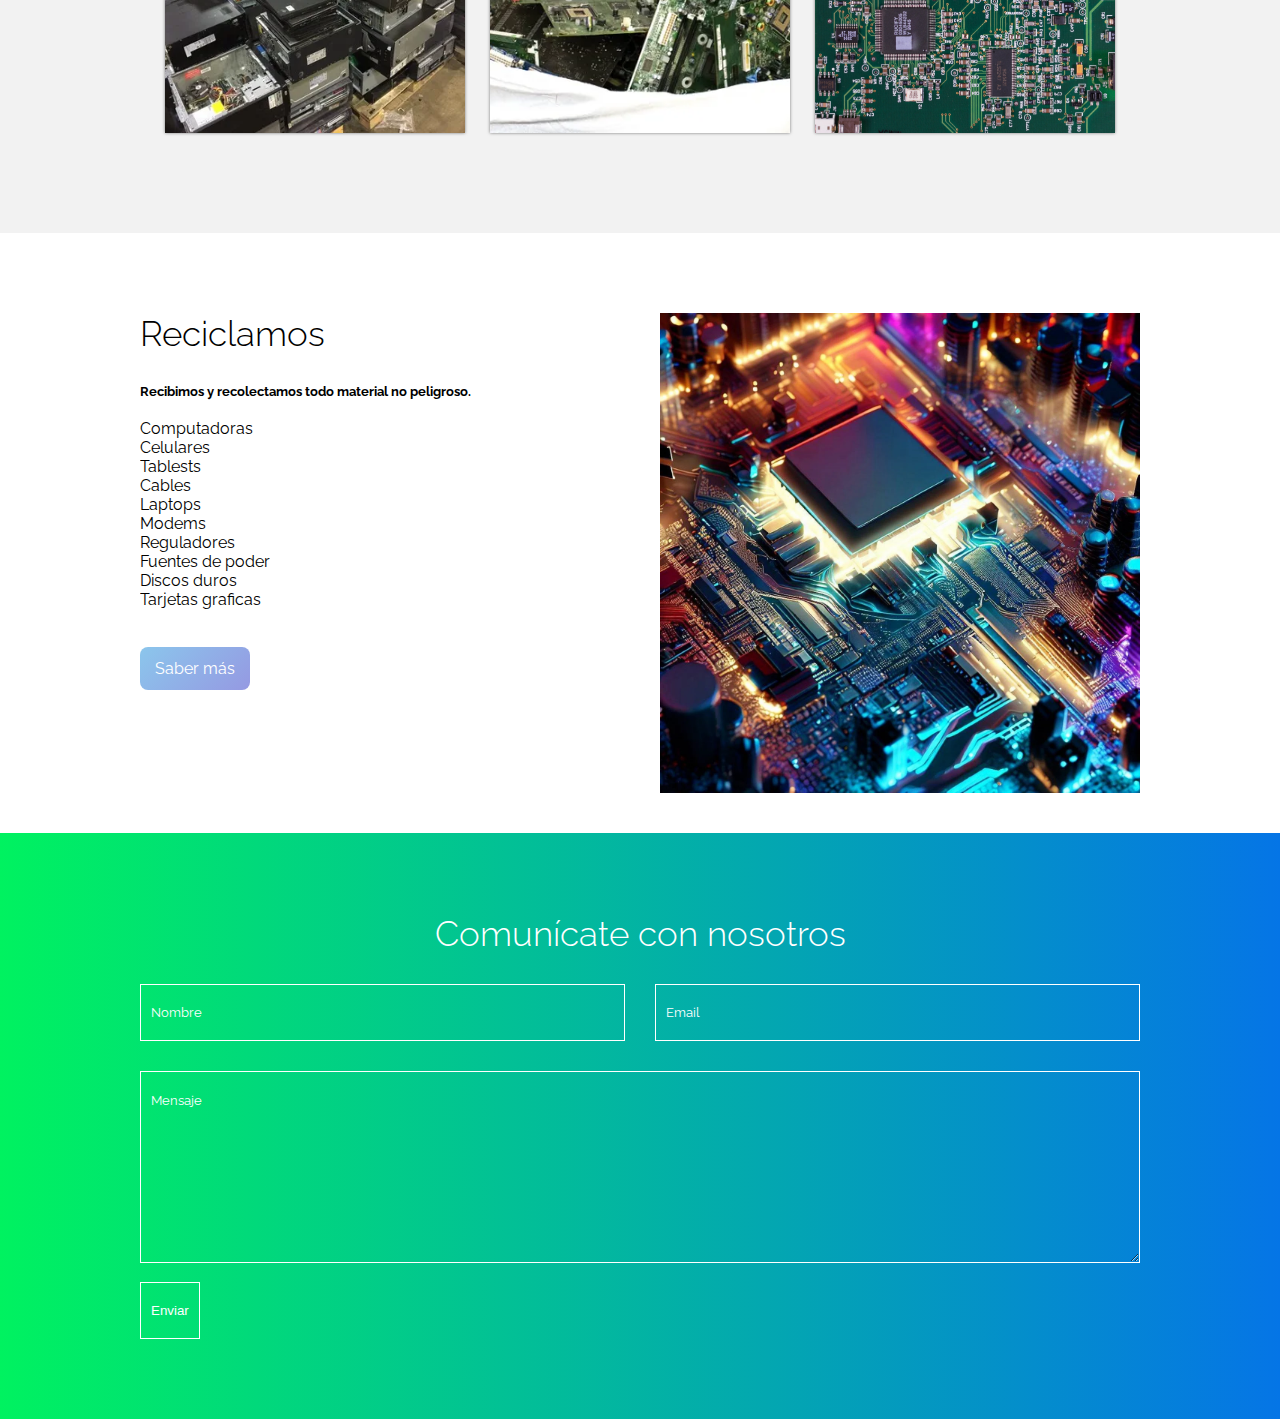
==== commit b73b77d7: "GTM" ====
--- a/index.html
+++ b/index.html
@@ -12,6 +12,14 @@
     <link href="https://cdn.jsdelivr.net/npm/bootstrap@5.3.2/dist/css/bootstrap.min.css" rel="stylesheet" integrity="sha384-T3c6CoIi6uLrA9TneNEoa7RxnatzjcDSCmG1MXxSR1GAsXEV/Dwwykc2MPK8M2HN" crossorigin="anonymous">
     <link rel="stylesheet" href="https://cdnjs.cloudflare.com/ajax/libs/font-awesome/6.5.1/css/all.min.css" integrity="sha512-DTOQO9RWCH3ppGqcWaEA1BIZOC6xxalwEsw9c2QQeAIftl+Vegovlnee1c9QX4TctnWMn13TZye+giMm8e2LwA==" crossorigin="anonymous" referrerpolicy="no-referrer" />
     <script src="https://www.google.com/recaptcha/api.js" async defer></script>
+    
+    <!-- Google Tag Manager -->
+    <script>(function(w,d,s,l,i){w[l]=w[l]||[];w[l].push({'gtm.start':
+    new Date().getTime(),event:'gtm.js'});var f=d.getElementsByTagName(s)[0],
+    j=d.createElement(s),dl=l!='dataLayer'?'&l='+l:'';j.async=true;j.src=
+    'https://www.googletagmanager.com/gtm.js?id='+i+dl;f.parentNode.insertBefore(j,f);
+    })(window,document,'script','dataLayer','GTM-NGK4LRZD');</script>
+    <!-- End Google Tag Manager -->
 </head>
 
 <body>
@@ -176,17 +184,15 @@
                 </div>
                 <textarea  class="input" name="comment" id="comentario" cols="30" rows="10" placeholder="Mensaje" required></textarea>
                 <div class="form-group d-flex justify-content-center">
-                    <div class="g-recaptcha" data-sitekey="XXXXXXXXXXXXXXXXXXXXXXXXXXXXXXXXXXX"></div>
+                    <div class="g-recaptcha" data-sitekey="6LcuN5MpAAAAAO01GANybDmE20GnYrBhLhz9RFoL"></div>
                 </div>
                 <div class="form-group d-flex justify-content-center mt-4">
-                    <input class="input btn-form" type="submit" value="Enviar">
+                    <button class="input btn-form" type="submit">Enviar</button>
                 </div>
             </form>
         </div>
     </footer>
-    <!--Fontawesome-->
-  <!-- <script src="https://kit.fontawesome.com/c15b744a04.js" crossorigin="anonymous"></script>
---> 
+
     <script src="https://cdn.jsdelivr.net/npm/bootstrap@5.3.2/dist/js/bootstrap.bundle.min.js" integrity="sha384-C6RzsynM9kWDrMNeT87bh95OGNyZPhcTNXj1NW7RuBCsyN/o0jlpcV8Qyq46cDfL" crossorigin="anonymous"></script>
     <script src="https://code.jquery.com/jquery-3.7.1.min.js"></script>
     <script src="main.js"></script>
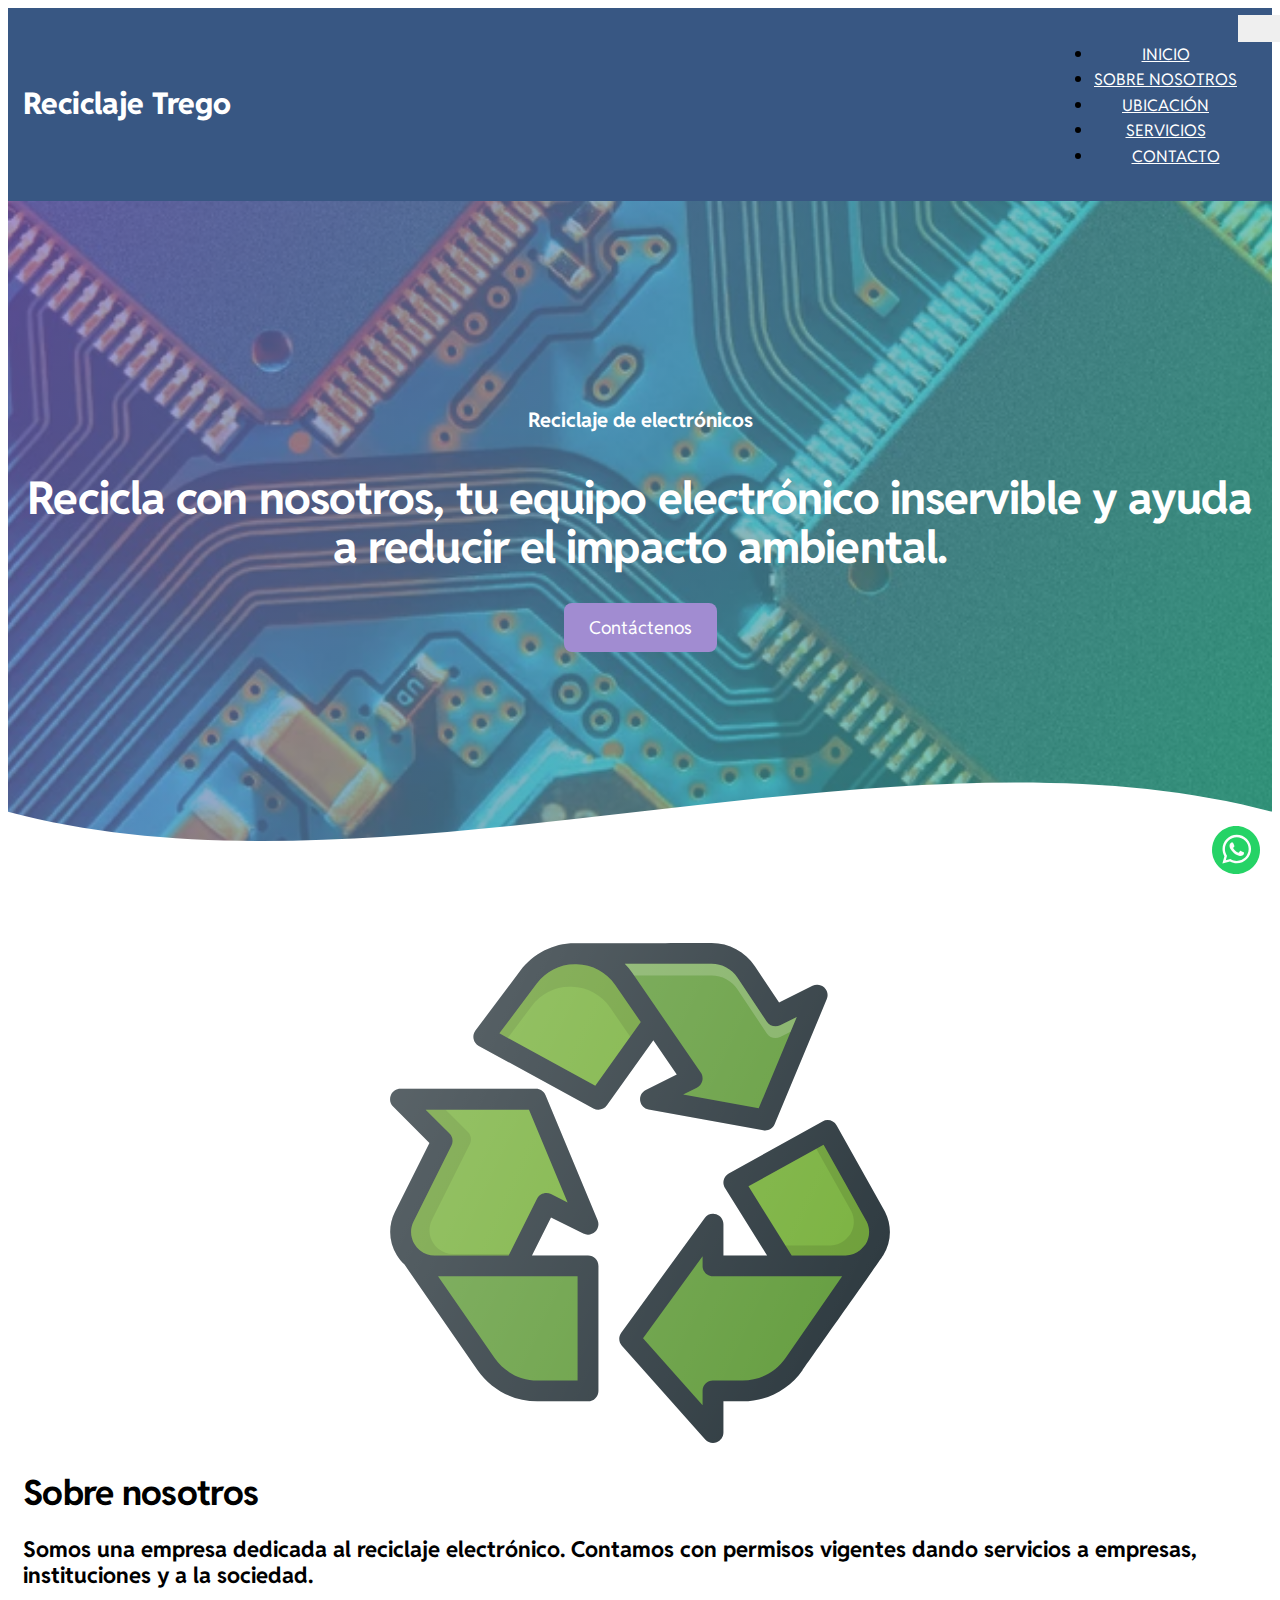
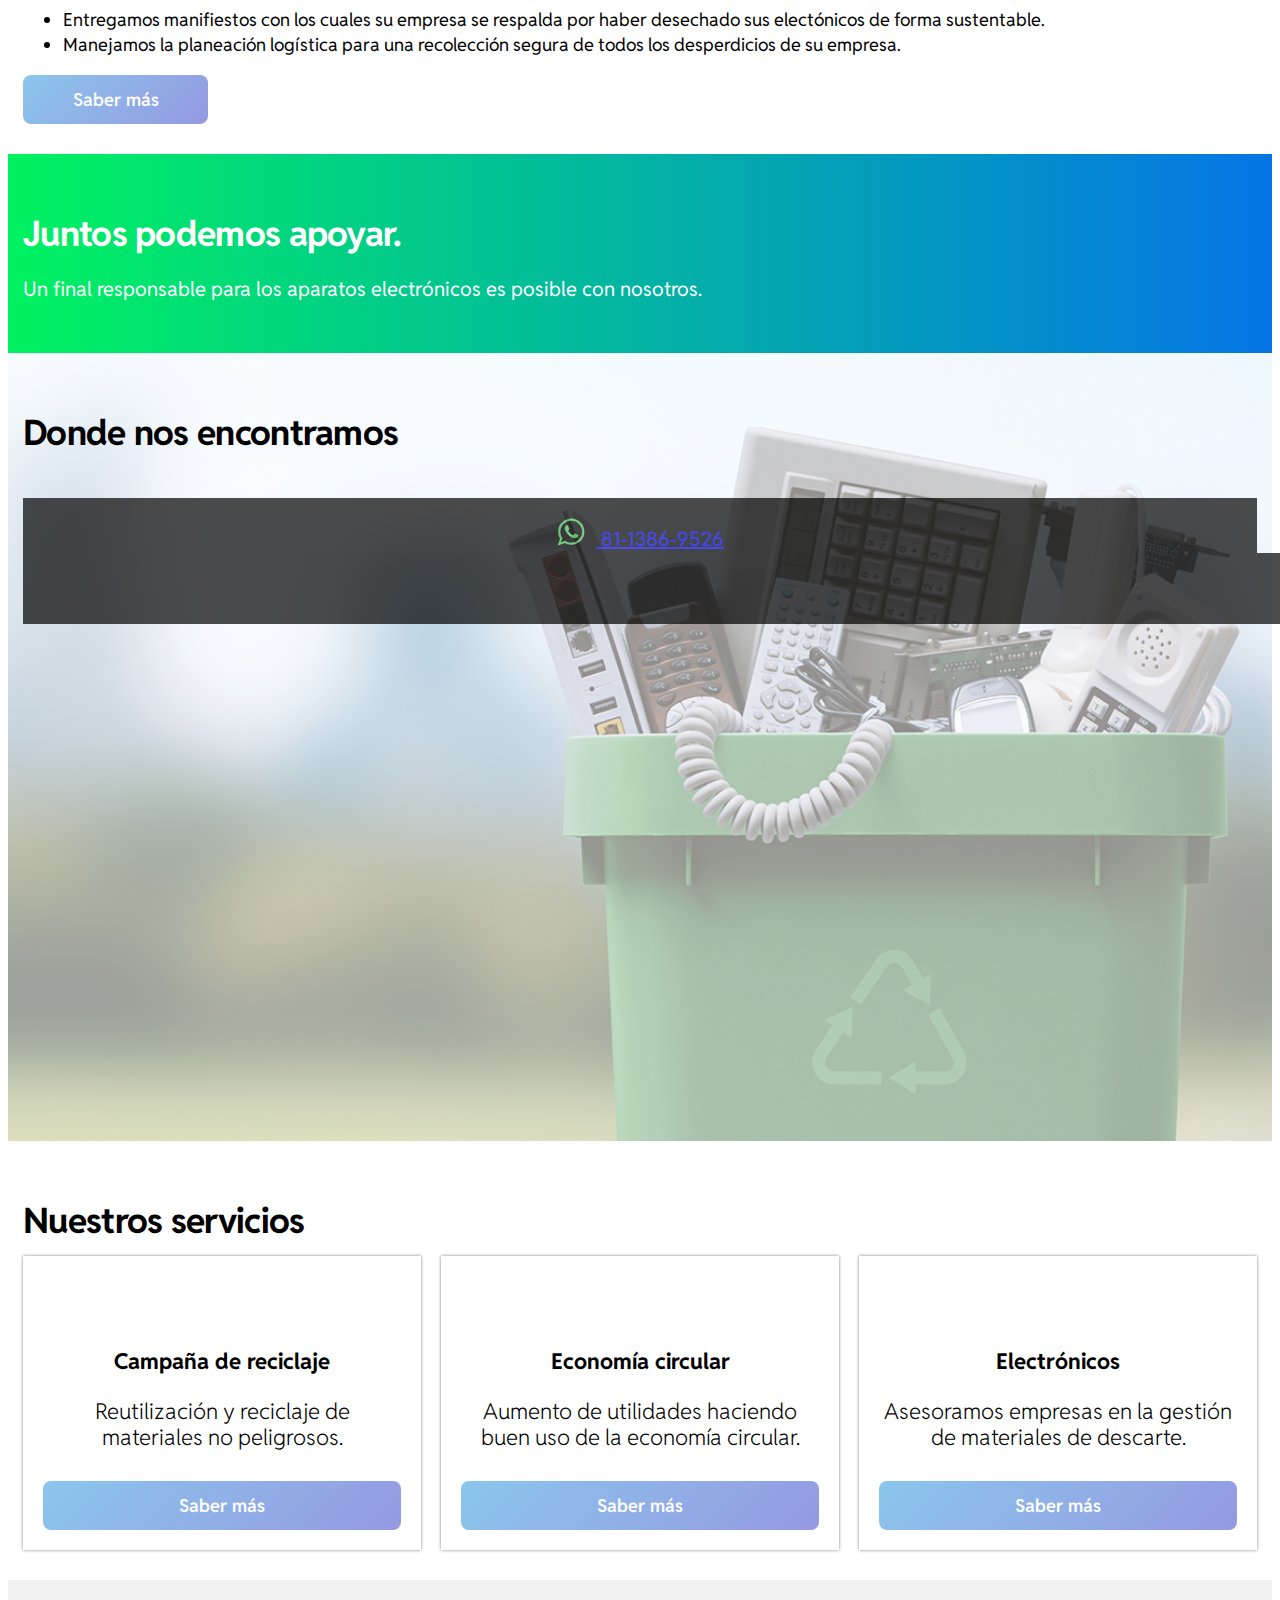
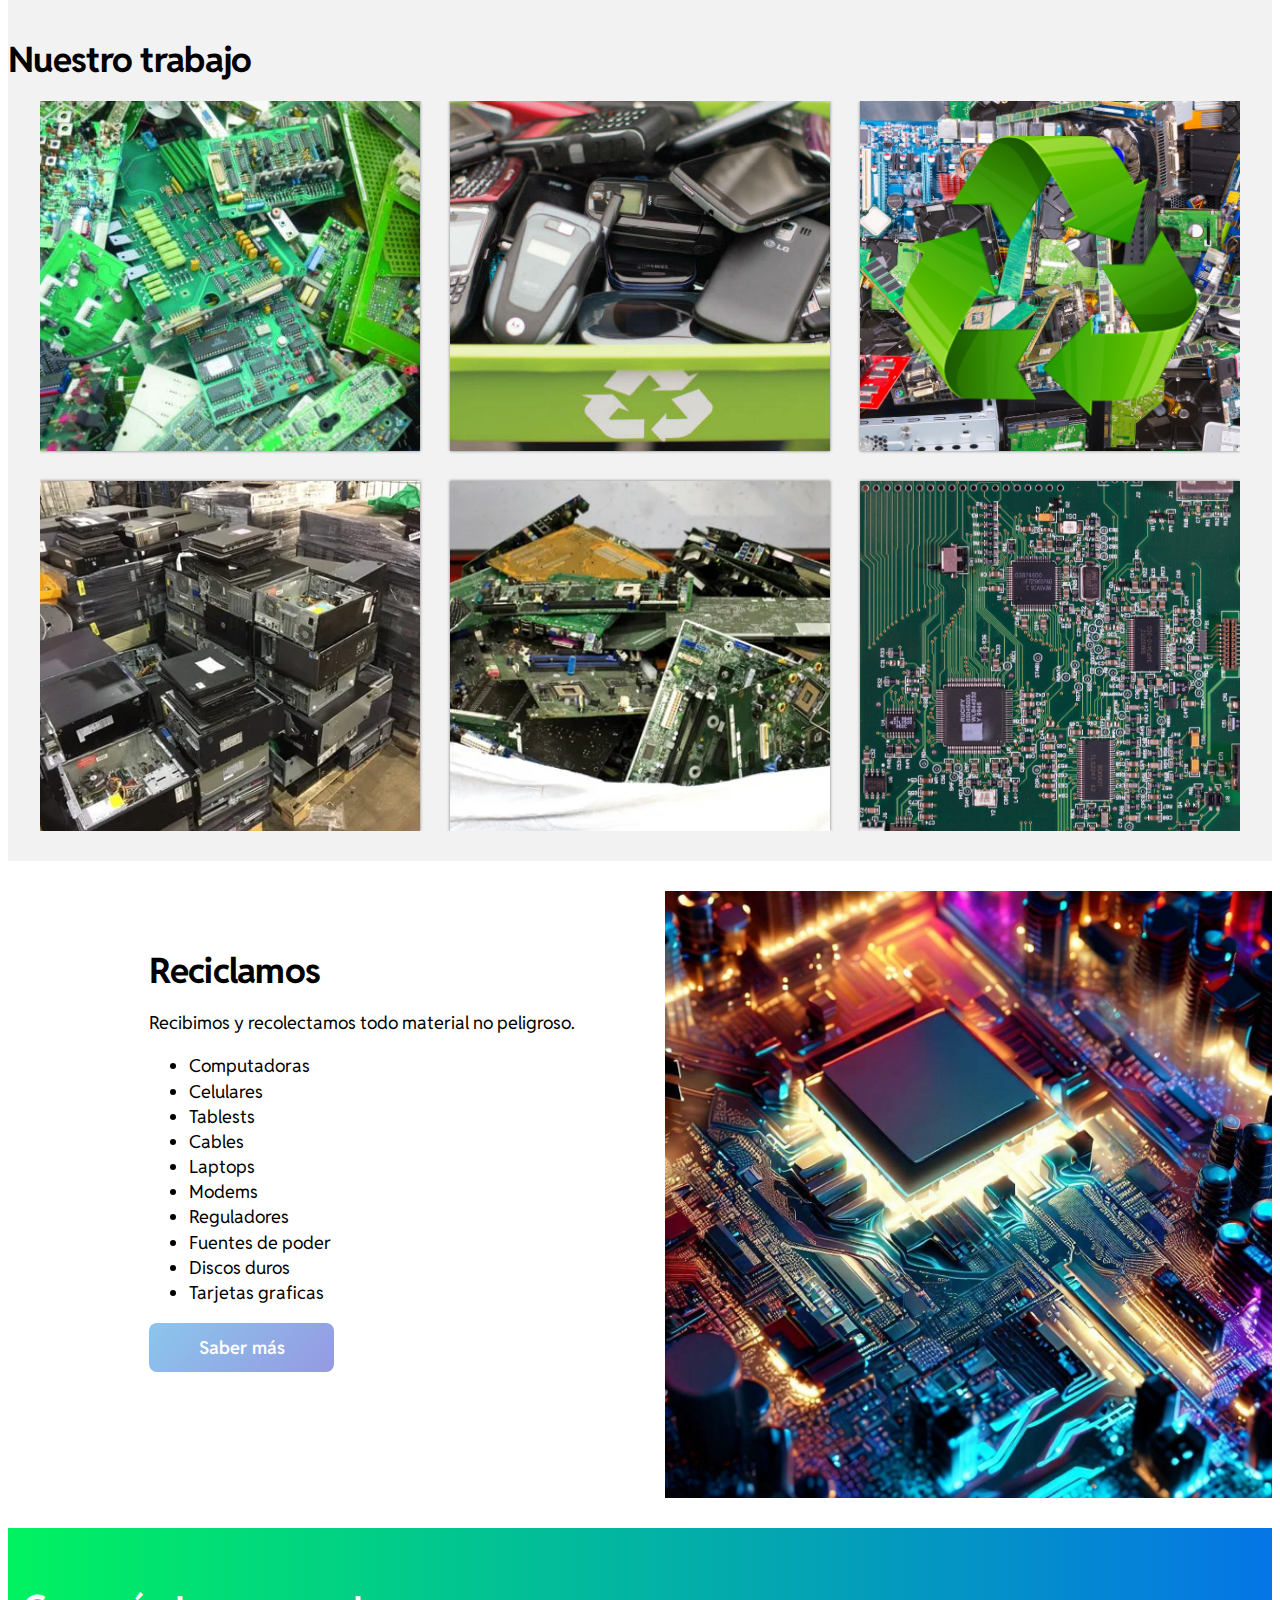
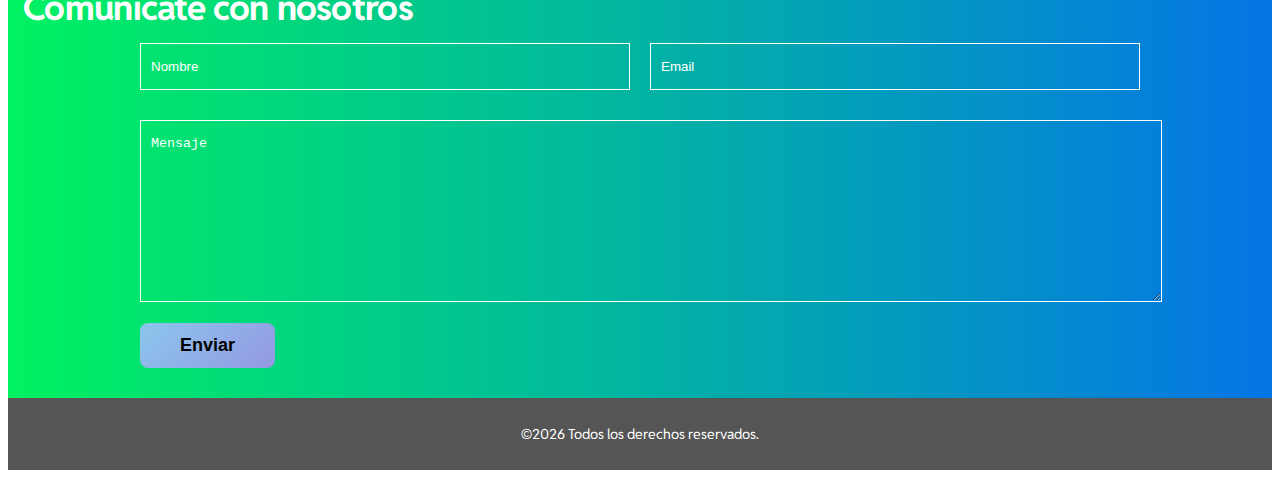
==== commit 44466cb4: "Updates" ====
--- a/index.html
+++ b/index.html
@@ -5,12 +5,16 @@
     <meta charset="UTF-8">
     <meta name="viewport" content="width=device-width, initial-scale=1.0">
     <meta http-equiv="X-UA-Compatible" content="ie=edge">
+    <meta name="description"  content="Somos una empresa dedicada al reciclaje electrónico. Contamos con permisos vigentes dando servicios a empresas, instituciones y a la sociedad.">
+    <meta name="keywords" content="">
     <title>Reciclaje Trego</title>
-    <link rel="icon" class="icon-trego" href="assets/iamges/recycle.svg" type="image/png">
-    <link href="https://fonts.googleapis.com/css?family=Raleway:200,300,400,500&display=swap" rel="stylesheet">
-    <link rel="stylesheet" href="estilos.css">
+    <link rel="icon" class="icon-trego" href="assets/images/favicon.png" type="image/png">
+    <link rel="preconnect" href="https://fonts.googleapis.com">
+    <link rel="preconnect" href="https://fonts.gstatic.com" crossorigin>
+    <link href="https://fonts.googleapis.com/css2?family=Reddit+Sans:ital,wght@0,200..900;1,200..900&display=swap" rel="stylesheet">
     <link href="https://cdn.jsdelivr.net/npm/bootstrap@5.3.2/dist/css/bootstrap.min.css" rel="stylesheet" integrity="sha384-T3c6CoIi6uLrA9TneNEoa7RxnatzjcDSCmG1MXxSR1GAsXEV/Dwwykc2MPK8M2HN" crossorigin="anonymous">
     <link rel="stylesheet" href="https://cdnjs.cloudflare.com/ajax/libs/font-awesome/6.5.1/css/all.min.css" integrity="sha512-DTOQO9RWCH3ppGqcWaEA1BIZOC6xxalwEsw9c2QQeAIftl+Vegovlnee1c9QX4TctnWMn13TZye+giMm8e2LwA==" crossorigin="anonymous" referrerpolicy="no-referrer" />
+    <link rel="stylesheet" href="assets/styles/estilos.css">
     <script src="https://www.google.com/recaptcha/api.js" async defer></script>
     
     <!-- Google Tag Manager -->
@@ -21,163 +25,175 @@
     })(window,document,'script','dataLayer','GTM-NGK4LRZD');</script>
     <!-- End Google Tag Manager -->
 </head>
-
 <body>
+
+    <!-- HEADER: Begin -->
+    <header>
+        <div class="container">
+            <a href="#main" class="logo">
+                <span>Reciclaje Trego</span>
+            </a>
+            <nav class="navbar navbar-expand-lg navbar-dark">
+                <button class="navbar-toggler" type="button" data-bs-toggle="collapse" data-bs-target="#navbarNav" aria-controls="navbarNav" aria-expanded="false" aria-label="Toggle navigation">
+                    <div class="navbar-toggler-icon">
+                    <span id="s1"></span>
+                    <span id="s2"></span>
+                    </div>
+                </button>
+                <div class="collapse navbar-collapse" id="navbarNav">
+                <ul class="navbar-nav me-auto mb-2 mb-lg-0" data-aos="fade-left" data-aos-delay="500">
+                    <li class="nav-item">
+                        <a class="nav-link" href="#main">Inicio</a>
+                    </li>
+                    <li class="nav-item">
+                        <a class="nav-link" href="#sobre-nosotros">Sobre Nosotros</a>
+                    </li>
+                    <li class="nav-item">
+                        <a class="nav-link" href="#ubicacion">Ubicación</a>
+                    </li>
+                    <li class="nav-item">
+                        <a class="nav-link" href="#services">Servicios</a>
+                    </li>
+                    <li class="nav-item">
+                        <a class="nav-link" href="#contacto">Contacto</a>
+                    </li>
+                </ul>
+                </div>
+            </nav>
+        </div>
+    </header>
+    <!-- HEADER: End -->
    
-    <header class="hero">
-        <div class="textos-hero">
-            <h1>Reciclaje Trego</h1>
-            <p>Reciclaje de electronicos</p>
-            <a href="#contacto">Contáctenos</a>
-        </div>
-        <div class="svg-hero" style="height: 150px; overflow: hidden;"><svg viewBox="0 0 500 150" preserveAspectRatio="none"
-                style="height: 100%; width: 100%;">
-                <path d="M0.00,49.98 C149.99,150.00 349.20,-49.98 500.00,49.98 L500.00,150.00 L0.00,150.00 Z"
-                    style="stroke: none; fill: #fff;"></path>
-            </svg></div>
-    </header>
-
-
-    <section class="wave-contenedor website">
-        <img src="assets/images/recycle.svg" alt="">
-        <div class="contenedor-textos-main">
-            <h2 class="titulo left">Sobre nosotros</h2>
-
-            <h5 class="parrafo">Somos una empresa dedicada al reciclaje electrónico. Contamos con permisos
-                vigentes dando servicios a empresas, instituciones y a la sociedad.
-            </h5>
-
-            <ul>
-                <li>
-                Entregamos manifiestos con los cuales su empresa se respalda por haber desechado sus electónicos de forma sustentable.
-            </li>
-            <br>
-            <li>
-                Manejamos la planeación logística para una recolección segura de todos los desperdicios de su empresa.
-            </li>
-            <br>
-        </ul>
-              
-            <a href="" class="cta">Saber más</a>
+    <section class="hero p-0">
+        <div class="container">
+            <div class="textos-hero">
+                <h4>Reciclaje de electrónicos</h4>
+                <h1>Recicla con nosotros, tu equipo electrónico inservible y ayuda a reducir el impacto ambiental.</h1>
+                <a href="#contacto">Contáctenos</a>
+            </div>
+            <div class="svg-hero">
+                <svg viewBox="0 0 500 150" preserveAspectRatio="none" style="height: 100%; width: 100%;">
+                    <path d="M0.00,49.98 C149.99,150.00 349.20,-49.98 500.00,49.98 L500.00,150.00 L0.00,150.00 Z" style="stroke: none; fill: #fff;"></path>
+                </svg>
+            </div>
+        </div>
+    </section>
+
+    <section id="sobre-nosotros">
+        <div class="container">
+            <div class="row">
+                <div class="col-lg-6">
+                    <img src="assets/images/recycle.svg" alt="" width="500">
+                </div>
+                <div class="col-lg-6">
+                    <h2 class="text-center text-lg-start">Sobre nosotros</h2>
+                    <h3>Somos una empresa dedicada al reciclaje electrónico. Contamos con permisos vigentes dando servicios a empresas, instituciones y a la sociedad.</h3>
+                    <ul class="py-4">
+                        <li>
+                            Entregamos manifiestos con los cuales su empresa se respalda por haber desechado sus electónicos de forma sustentable.
+                        </li>
+                        <li>
+                            Manejamos la planeación logística para una recolección segura de todos los desperdicios de su empresa.
+                        </li>
+                    </ul>
+                    <a href="#contacto" class="cta">Saber más</a>
+                </div>
+            </div>
         </div>
     </section>
 
     <section class="info">
-        <div class="contenedor">
-            <h2 class="titulo left">Juntos podemos apoyar.</h2>
-            <h4>Un final responsable para los aparatos electrónicos es posible con nosotros.</h4>
-        </div>
-    </section>
-
-    <section class="contenedor-wide">
-        <div >
-            <h2 class="titulo">Recicla con nosotros, tu equipo electrónico inservible y ayuda a reducir el impacto ambiental.</h2>
-            
-
-             <div class="datos">
-                
-                <nav class="navbar bg-body-tertiary">
-                <div class="container-fluid">
-                  <a class="navbar-brand" href="#">
-                    <img src="assets/images/whatsapp_icon-icons.com_62756.svg" alt="Logo" width="30" height="24" class="">
-                     81-1386-9526
-                  </a>
-
-                 
-                </div>    
-              </nav>
-
-              <nav class="navbar bg-body-tertiary">
-                <div class="container-fluid">
-                  <a class="navbar-brand" href="#">
-                    <img src="assets/images/locate_gps.svg" alt="Logo" width="30" height="24" class="">
-                     <span class="address">Rio missouri 410 , Norte col. Jardines del Rio, Guadalupe ,Nuevo León.</span>
-                  </a>
-                </div>
-              </nav>
-            </div>
-
-
-
-        </div>
-
-    </section>
-
-    <section class="cards contenedor">
-        <h2 class="titulo">Nuestros servicios</h2>
-        <div class="content-cards">
-            <article class="card">
-                <i class="fa-solid fa-trash-can-arrow-up"></i>
-                <h3>Campaña de reciclaje</h3>
-                <p>Reutilización y reciclaje de materiales no peligrosos.</p>
-                <a href="" class="cta">Saber más</a>
-            </article>
-            <article class="card">
-                <i class="fa-solid fa-recycle"></i>
-                <h3>Economía circular</h3>
-                <p>Aumento de utilidades haciendo buen uso de la economía circular.</p>
-                <a href="" class="cta">Saber más</a>
-            </article>
-            <article class="card">
-                <i class="fa-solid fa-laptop-code"></i>
-                <h3>Electrónicos</h3>
-                <p>Asesoramos empresas en la gestión de materiales de descarte.</p>
-                <a href="" class="cta">Saber más</a>
-            </article>
+        <div class="container">
+            <h2 class="text-center">Juntos podemos apoyar.</h2>
+            <p class="text-center">Un final responsable para los aparatos electrónicos es posible con nosotros.</p>
+        </div>
+    </section>
+
+    <section id="Ubicacion" class="datos">
+        <div class="container">
+            <h2 class="text-center">Donde nos encontramos</h2>
+            <a href="https://wa.me/528113869526?text=¡Hola!%20Quisiera%20recibir%20más%20información%20sobre" class="datos-whatsapp bg-body-tertiary">
+                <img src="assets/images/whatsapp_icon-icons.com_62756.svg" alt="Whatsapp" width="30" height="28">
+                81-1386-9526
+            </a>
+            <div class="datos-address bg-body-tertiary">
+                <img src="assets/images/locate_gps.svg" alt="" width="30" height="24">
+                <span class="address">Rio missouri 410 , Norte col. Jardines del Rio, Guadalupe, Nuevo León</span>
+            </div>
+            <iframe src="https://www.google.com/maps/embed?pb=!1m18!1m12!1m3!1d3595.0921685772714!2d-100.18784942514607!3d25.701372211096345!2m3!1f0!2f0!3f0!3m2!1i1024!2i768!4f13.1!3m3!1m2!1s0x8662ea1133d9fee9%3A0x3598b95718d56a2c!2sR%C3%ADo%20Missouri%20410%2C%20Jardines%20del%20R%C3%ADo%2C%2067116%20Guadalupe%2C%20N.L.%2C%20M%C3%A9xico!5e0!3m2!1ses-419!2sar!4v1716046162444!5m2!1ses-419!2sar" width="100%" height="450" style="border:0;" allowfullscreen="" loading="lazy" referrerpolicy="no-referrer-when-downgrade"></iframe>
+        </div>
+    </section>
+
+    <section id="services" class="cards">
+        <div class="container">
+            <h2 class="text-center">Nuestros servicios</h2>
+            <div class="content-cards mt-5">
+                <article class="card">
+                    <i class="fa-solid fa-trash-can-arrow-up"></i>
+                    <h3>Campaña de reciclaje</h3>
+                    <p>Reutilización y reciclaje de materiales no peligrosos.</p>
+                    <a href="#contacto" class="cta">Saber más</a>
+                </article>
+                <article class="card">
+                    <i class="fa-solid fa-recycle"></i>
+                    <h3>Economía circular</h3>
+                    <p>Aumento de utilidades haciendo buen uso de la economía circular.</p>
+                    <a href="#contacto" class="cta">Saber más</a>
+                </article>
+                <article class="card">
+                    <i class="fa-solid fa-laptop-code"></i>
+                    <h3>Electrónicos</h3>
+                    <p>Asesoramos empresas en la gestión de materiales de descarte.</p>
+                    <a href="#contacto" class="cta">Saber más</a>
+                </article>
+            </div>
         </div>
     </section>
 
     <section class="galeria">
         <div class="contenedor">
-            <h2 class="titulo">Nuestro trabajo</h2>
+            <h2 class="text-center">Nuestro trabajo</h2>
             <article class="galeria-cont">
-                <img src="assets/images/imagen1.jpg" alt="">
-                <img src="assets/images/imagen2.jpg" alt="">
-                <img src="assets/images/reciclaje-e-waste.jpg" alt="">
-                <img src="assets/images/lote-computadoras-.webp" alt="">
-                <img src="assets/images/lotecomputadoras2.webp" alt="">
-                <img src="assets/images/motherboard.jpg" alt="">
+                <img src="assets/images/imagen1.jpg" alt="" width="500">
+                <img src="assets/images/imagen2.jpg" alt="" width="500">
+                <img src="assets/images/reciclaje-e-waste.jpg" alt="" width="500">
+                <img src="assets/images/lote-computadoras-.webp" alt="" width="500">
+                <img src="assets/images/lotecomputadoras2.webp" alt="" width="500">
+                <img src="assets/images/motherboard.jpg" alt="" width="500">
             </article>
         </div>
     </section>
 
     <section class="info-last">
-
         <div class="contenedor last-section">
             <div class="contenedor-textos-main">
-                <h2 class="titulo left">Reciclamos</h2>
-                <h5 class="parrafo">Recibimos y recolectamos todo material no peligroso.</h5>
-                <ul>
-                    <li>Computadoras</li>
-                    <li>Celulares</li>
-                    <li>Tablests</li>
-                    <li>Cables</li>
-                    <li>Laptops</li>
-                    <li>Modems</li>
-                    <li>Reguladores</li>
-                    <li>Fuentes de poder</li>
-                    <li>Discos duros</li>
-                    <li>Tarjetas graficas</li>
-                </ul>
-                <br>
-                <br>
-                <a href="" class="cta">Saber más</a>
+                <div class="container">
+                    <h2>Reciclamos</h2>
+                    <p>Recibimos y recolectamos todo material no peligroso.</p>
+                    <ul class="my-5">
+                        <li>Computadoras</li>
+                        <li>Celulares</li>
+                        <li>Tablests</li>
+                        <li>Cables</li>
+                        <li>Laptops</li>
+                        <li>Modems</li>
+                        <li>Reguladores</li>
+                        <li>Fuentes de poder</li>
+                        <li>Discos duros</li>
+                        <li>Tarjetas graficas</li>
+                    </ul>
+                    <a href="#contacto" class="cta">Saber más</a>
+                </div>
             </div>
             <img src="assets/images/motherboard.webp" alt="">
         </div>
        
     </section>
- <!--whatsapp-->
-    <div class="btn-whatsapp">
-        <a href="https://api.whatsapp.com/send?phone=528113869526" target="_blank">
-        <img src="assets/images/whatsapp_logo_icon.svg" alt="whatsapp-logo">
-        </a>
-    </div>
-
-    <footer id="contacto">
-        <div class="contenedor">
-            <h2 class="titulo">Comunícate con nosotros</h2>
-            <form action="phpmailer.php" method="post" enctype="multipart/form-data" id="contact-form" class="form">
+
+    <section id="contacto">
+        <div class="container">
+            <h2 class="text-center">Comunícate con nosotros</h2>
+            <form action="phpmailer.php" method="post" enctype="multipart/form-data" id="contact-form" class="form mt-5">
                 <div>
                     <input class="input"  type="text" name="name" id="nombre" placeholder="Nombre" required>
                     <input class="input"  type="email" name="email" id="email" placeholder="Email" required>
@@ -187,20 +203,33 @@
                     <div class="g-recaptcha" data-sitekey="6LcuN5MpAAAAAO01GANybDmE20GnYrBhLhz9RFoL"></div>
                 </div>
                 <div class="form-group d-flex justify-content-center mt-4">
-                    <button class="input btn-form" type="submit">Enviar</button>
+                    <button class="btn btn-primary" type="submit">Enviar</button>
                 </div>
             </form>
         </div>
+        <div class="btn-whatsapp">
+            <a href="https://api.whatsapp.com/send?phone=528113869526" target="_blank">
+            <img src="assets/images/whatsapp_logo_icon.svg" alt="whatsapp-logo">
+            </a>
+        </div>
+    </section>
+
+    <footer>
+        <div class="container">
+            <p class="copy">&copy;<span class="year-copy">2023</span> Todos los derechos reservados.</p>
+        </div>
     </footer>
 
+    <!-- SCRIPTS: Begin -->
     <script src="https://cdn.jsdelivr.net/npm/bootstrap@5.3.2/dist/js/bootstrap.bundle.min.js" integrity="sha384-C6RzsynM9kWDrMNeT87bh95OGNyZPhcTNXj1NW7RuBCsyN/o0jlpcV8Qyq46cDfL" crossorigin="anonymous"></script>
     <script src="https://code.jquery.com/jquery-3.7.1.min.js"></script>
-    <script src="main.js"></script>
+    <script src="assets/scripts/main.js"></script>
     <script>
-    function onRecaptchaSuccess() {
-        document.getElementById('contact-form').submit();
-    }
+        function onRecaptchaSuccess() {
+            document.getElementById('contact-form').submit();
+        }
     </script>
+    <!-- SCRIPTS: End -->
    
 </body>
 
--- a/assets/styles/estilos.css
+++ b/assets/styles/estilos.css
@@ -0,0 +1,532 @@
+html {
+    scroll-behavior: smooth;
+    font-size: 10px;
+}
+
+body {
+    font-family: 'Reddit Sans', sans-serif;
+    line-height: 1.4;
+    font-size: 1.8rem;
+}
+
+section {
+    padding: 3rem 0;
+}
+
+.container {
+    padding-left: 15px;
+    padding-right: 15px;
+}
+
+h1 {
+    font-size: 32px;
+    line-height: 1.1;
+    letter-spacing: -0.02em;
+    text-align: center;
+    margin-bottom: 3rem;
+
+    @media (min-width: 767px) {
+        font-size: 45px;
+    }
+}
+
+h2 {
+    line-height: 1.2;
+    font-weight: 700;
+    font-size: 2.8rem;
+    margin-bottom: 1.4rem;
+    letter-spacing: -0.02em;
+    
+    @media (min-width: 767px) {
+        font-size: 35px;
+    }
+}
+
+h3 {
+    line-height: 1.2;
+    font-size: 1.8rem;
+    margin-bottom: 1.4rem;
+    
+    @media (min-width: 767px) {
+        font-size: 2.2rem;
+    }
+}
+
+.btn {
+    min-width: 135px;
+    text-align: center;
+    background-color: #8BC6EC;
+    background-image: linear-gradient(135deg, #8BC6EC 0%, #9599E2 100%);
+    padding: 12px 25px;
+    border-radius: 8px;
+    border: 0;
+    font-weight: 600;
+    font-size: 1.8rem;
+}
+
+header {
+    background-color: #385783;
+
+    &.sticky {
+        transition: all 1s;
+        position: fixed;
+        z-index: 999;
+        top: 0;
+        width: 100%;
+        
+        .logo {
+            font-size: 2.5rem;
+        }
+    }
+
+    &>.container {
+        display: flex;
+        justify-content: space-between;
+        align-items: center;
+        padding-top: 1.5rem;
+        padding-bottom: 1.5rem;
+    }
+
+    .logo {
+        font-size: 3rem;
+        font-weight: 800;
+        color: #fff;
+        text-decoration: none;
+    }
+
+    .navbar {
+        @media (max-width: 767px) {
+            position: absolute;
+            right: 1rem;
+            top: 0;
+        }
+
+        .navbar-toggler {
+            position: absolute;
+            right: 0;
+            top: 1.5rem;
+            border: 0;
+
+            .navbar-toggler-icon {
+                width: 3rem;
+                height: 2.5rem;
+            }
+        }
+
+        .navbar-nav {
+            @media (max-width: 767px) {
+                padding: 2rem 0;
+            }
+
+            .nav-item {
+                text-align: center;
+
+                @media (max-width: 767px) {
+                    &:not(:last-child) {
+                        margin-bottom: 1rem;
+                    }
+                }
+
+                &:not(:last-child) {
+                    margin-right: 2rem;
+                }
+
+                .nav-link {
+                    color: #fff;
+                    text-transform: uppercase;
+                    font-size: 1.6rem;
+                    transition: all 0.3s ease;
+
+                    &:hover {
+                        transform: translateY(2px);
+                    }
+                }
+            }
+        }
+
+        .navbar-collapse {
+            @media (max-width: 767px) {
+                position: fixed;
+                top: 65px;
+                width: 100%;
+                background-color: #555;
+                left: 0;
+                z-index: 999;
+            }
+        }
+    }
+}
+
+.hero {
+    background-image: linear-gradient(120deg, rgba(131, 96, 195, 0.699) 0%, rgba(46, 191, 145, 0.692) 100%), url("../../assets/images/Hero.webp");
+    width: 100%;
+    height: 550px;
+    background-repeat: no-repeat;
+    background-size: cover;
+    background-position: center;
+    background-attachment: fixed;
+    position: relative;
+    overflow: hidden;
+
+    @media (min-width: 768px) {
+        height: 652px;
+    }
+
+    .container {
+        height: 100%;
+    }
+
+    h4 {
+        margin-bottom: 1rem;
+        font-size: 2rem;
+    }
+
+    .textos-hero {
+        height: 100%;
+        color: #fff;
+        display: flex;
+        flex-direction: column;
+        align-items: center;
+        margin-top: 25%;
+        
+        @media (min-width: 768px) {
+            margin-top: 12%;
+        }
+        
+        p {
+            font-size: 25px;
+            margin-bottom: 30px;
+        }
+    
+        a {
+            display: inline-block;
+            text-decoration: none;
+            padding: 12px 25px;
+            background: #a18cd1;
+            border-radius: 8px;
+            color: #fff;
+        }
+    }
+
+
+    .svg-hero {
+        position: absolute;
+        bottom: 0;
+        left: 0;
+        width: 100%;
+        height: 152px;
+    }
+}
+
+
+.cta {
+    display: inline-block;
+    text-decoration: none;
+    min-width: 135px;
+    text-align: center;
+    background-color: #8BC6EC;
+    background-image: linear-gradient(135deg, #8BC6EC 0%, #9599E2 100%);
+    padding: 12px 25px;
+    border-radius: 8px;
+    color: #fff;
+    font-weight: 600;
+
+    @media (max-width: 767px) {
+        margin: 0 auto;
+        display: block;
+    }
+}
+
+.info {
+    background: linear-gradient(to right, #00f260, #0575e6);
+    color: #fff;
+
+    p {
+        font-size: 2rem;
+    }
+}
+
+#sobre-nosotros {
+    @media (max-width: 767px) {
+        padding-top: 0;
+    }
+
+    img {
+        max-width: 70%;
+        margin: 0 auto 2rem;
+        display: block;
+    }
+}
+
+
+.datos {
+    background-image: url("../../assets/images/imagen3.jpg");
+    background-repeat: no-repeat;
+    background-size: cover;
+    position: relative;
+    width: 100%;
+    display: flex;
+    flex-direction: column;
+    justify-content: center;
+
+    &::after {
+        content: '';
+        background-color: rgba(255, 255, 255, 0.5);
+        display: block;
+        width: 100%;
+        position: absolute;
+        height: 100%;
+        z-index: 1;
+    }
+
+    .container {
+        position: relative;
+        z-index: 2;
+    }
+
+    .datos-address {
+        padding: 2rem;
+        width: 100%;
+        text-align: center;
+        font-size: 1.6rem;
+        display: flex;
+        align-items: center;
+        margin-bottom: 3rem;
+
+        @media (min-width: 768px) {
+            font-size: 2rem;
+        }
+    }
+
+    .datos-whatsapp {
+        padding: 2rem 0 0;
+        width: 100%;
+        text-align: center;
+        margin-top: 3rem;
+        font-size: 1.8rem;
+        
+        @media (min-width: 768px) {
+            font-size: 2rem;
+        }
+
+        img {
+            margin-right: 1rem;
+        }
+    }
+
+    .bg-body-tertiary {
+        display: inline-block;
+        background-color: black;
+        opacity: 0.70;
+    }
+}
+
+
+.content-cards {
+    display: flex;
+    width: 100%;
+    justify-content: space-evenly;
+    flex-direction: column;
+    gap: 3rem;
+    
+    @media (min-width: 768px) {
+        gap: 2rem;
+        flex-direction: row;
+    }
+
+    .card {
+        width: 100%;
+        text-align: center;
+        box-shadow: 0 0 3px 0 rgba(0, 0, 0, .5);
+        padding: 2rem;
+        display: flex;
+        flex-direction: column;
+        cursor: auto;
+
+        @media (min-width: 768px) {
+            width: 30%;
+        }
+
+        i {
+            margin: 30px 0 20px 0;
+            color: #8BC6EC;
+            font-size: 65px;
+        }
+    
+        p {
+            font-weight: 300;
+            font-size: 22px;
+            margin: 10px 0 3rem;
+            line-height: 1.2;
+        }
+    
+        .cta {
+            margin-top: auto;
+        }
+    }
+}
+
+.galeria {
+    background: #f2f2f2;
+
+    .galeria-cont {
+        width: 100%;
+        display: grid;
+        justify-content: space-evenly;
+        overflow: hidden;
+        gap: 2rem;
+        max-width: 90%;
+        margin: 2rem auto 0;
+        
+        @media (min-width: 768px) {
+            gap: 3rem;
+            max-width: 95%;
+            grid-template-columns: 1fr 1fr 1fr;
+        }
+        
+        &>img {
+            width: 100%;
+            height: 250px;
+            object-fit: cover;
+            object-position: center center;
+            display: block;
+            box-shadow: 0px 0px 3px 0px rgba(0, 0, 0, .5);
+            
+            @media (min-width: 767px) {
+                height: 350px;
+            }
+        }
+    }
+}
+
+
+
+.last-section {
+    display: flex;
+    justify-content: space-between;
+    padding-bottom: 40px;
+    flex-direction: column;
+    padding-bottom: 0;
+
+    @media (min-width: 768px) {
+        flex-direction: row;
+    }
+   
+    img {
+        width: 100%;
+        margin-top: 3rem;
+
+        @media (min-width: 768px) {
+            width: 48%;
+            margin: 0;
+        }
+    }
+    
+    .contenedor-textos-main {        
+        @media (min-width: 768px) {
+            padding-left: 10%;
+            padding-top: 3rem;
+            width: 40%;
+        }
+    }
+}
+
+
+.btn-whatsapp {
+    display: block;
+    color: #fff;
+    position: fixed;
+    right: 20px;
+    bottom: 20px;
+    border-radius: 50%;
+    text-align: center;
+    z-index: 999;
+
+    &:hover {
+        box-shadow: 0 0 6px 0 rgba(0, 0, 0, .5);
+        transform: scale(1.03);
+        cursor: pointer;
+    }
+}
+
+
+#contacto {
+    background: linear-gradient(to right, #00f260, #0575e6);
+    color: #fff;
+    padding: 3rem 0;
+
+    .form {
+        max-width: 1000px;
+        margin: 0 auto;
+    }
+
+    .form #nombre {
+        margin-right: 1%;
+    }
+    
+    .form #email {
+        margin-left: 1%;
+    }
+    
+    .form>div {
+        display: flex;
+        justify-content: space-between;
+        flex-direction: column;
+    
+        @media (min-width: 768px) {
+            flex-direction: row;
+        }
+    }
+    
+    .input {
+        background: transparent;
+        border: 0;
+        color: #fff;
+        outline: none;
+        border: 1px solid #fff;
+        padding: 15px 10px;
+    }
+    
+    .input::placeholder {
+        color: #fff;
+    }
+    
+    input[type="text"],
+    input[type="email"] {
+        display: inline-block;
+        margin-bottom: 30px;
+        
+        @media (min-width: 768px) {
+            width: 48.5%;
+        }
+    }
+    
+    .form textarea {
+        width: 100%;
+        margin-bottom: 15px;
+    }
+    
+    input[type="submit"] {
+        width: 120px;
+        text-align: center;
+        padding: 14px 0;
+    }
+    
+    input[type="submit"]:hover {
+        cursor: pointer;
+        color: tomato;
+        background: #fff;
+    }
+}
+
+footer {
+    background-color: #555;
+    color: #fff;
+    padding: 1.5rem 0;
+
+    p {
+        font-size: 1.4rem;
+        text-align: center;
+        line-height: 1;
+    }
+}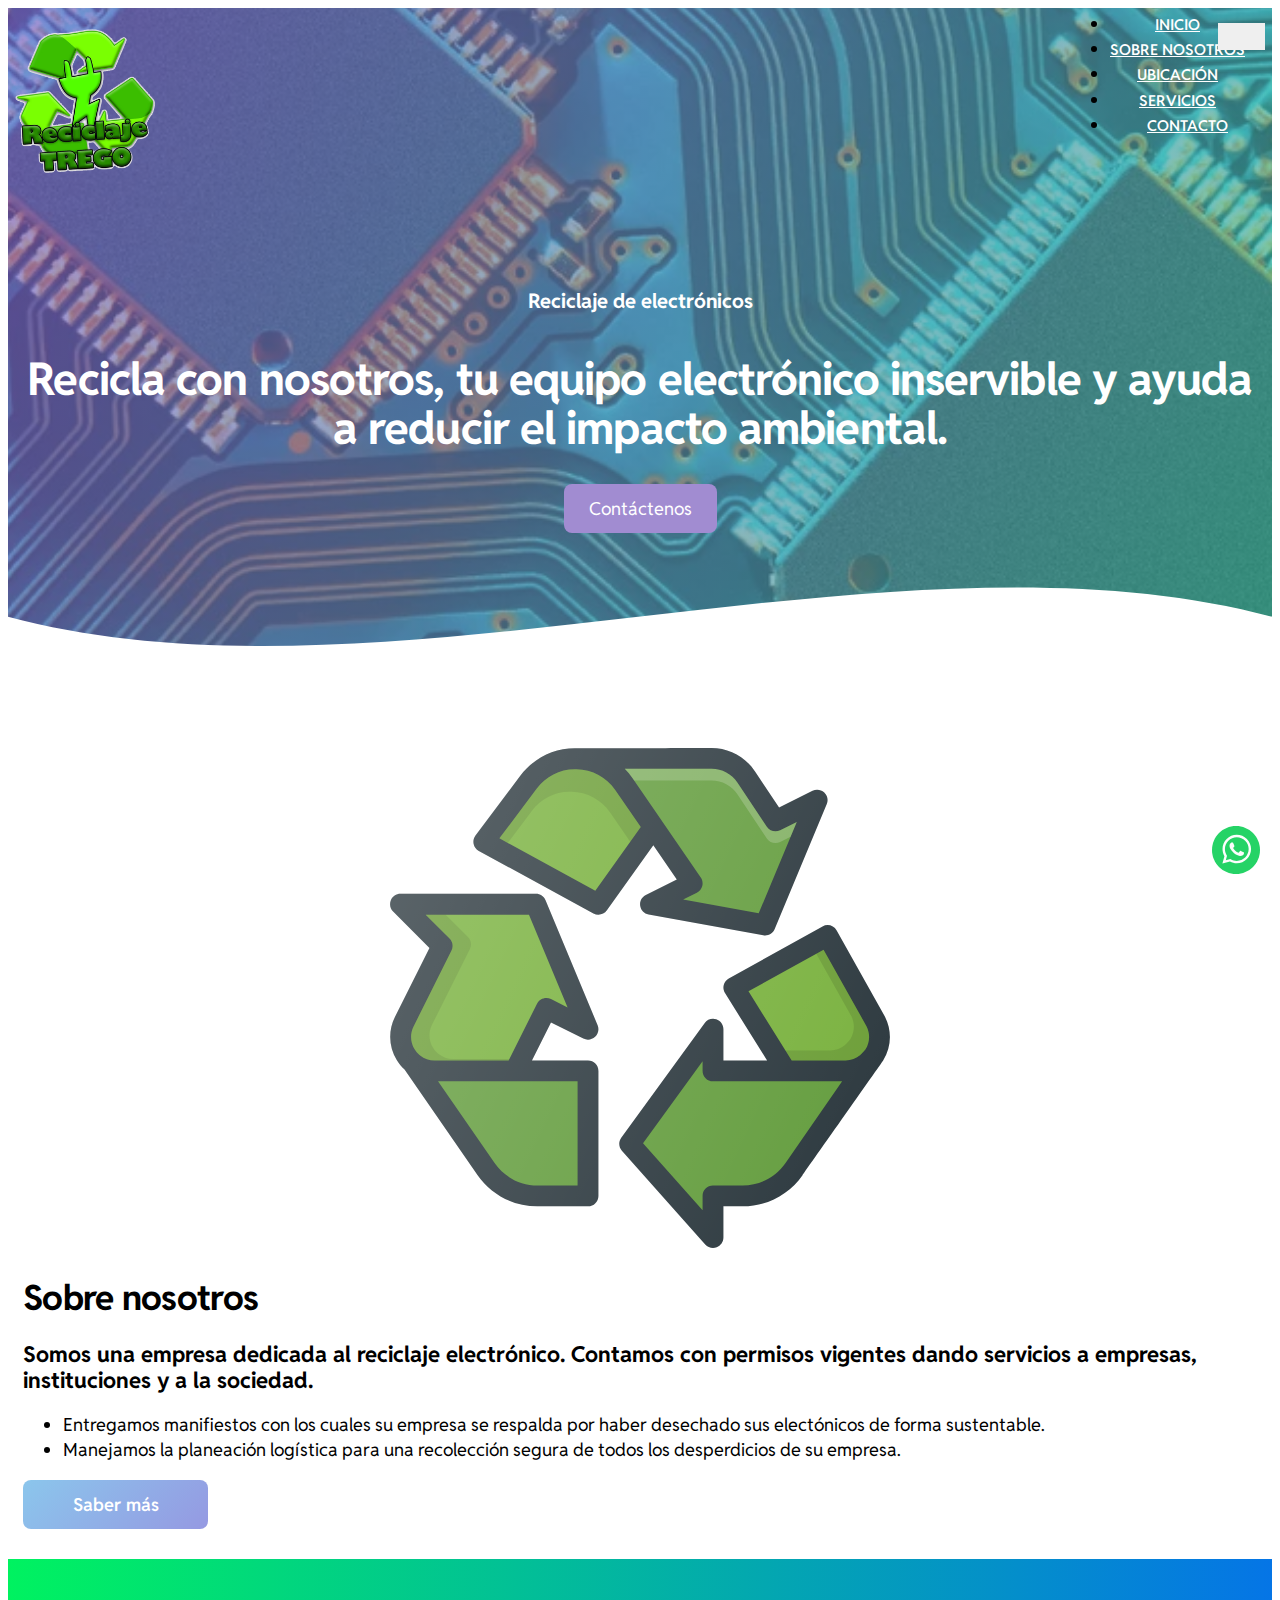
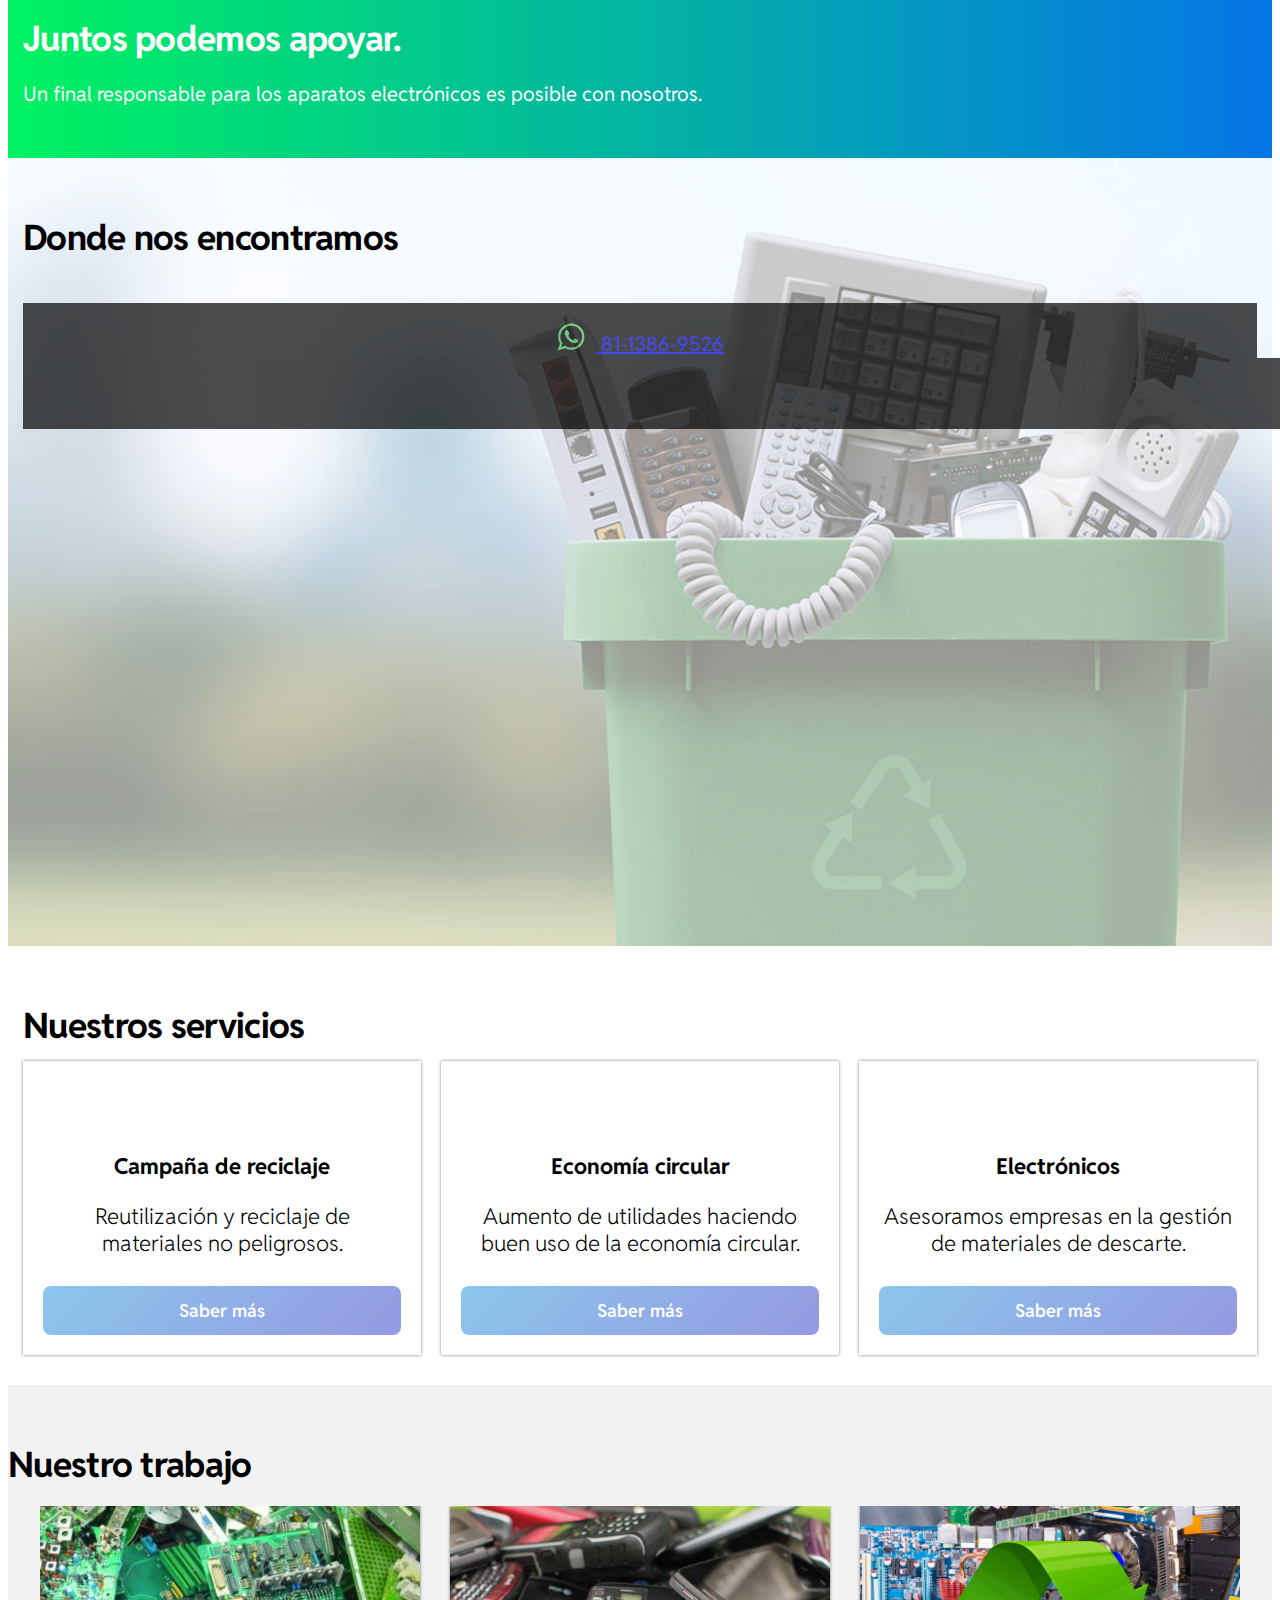
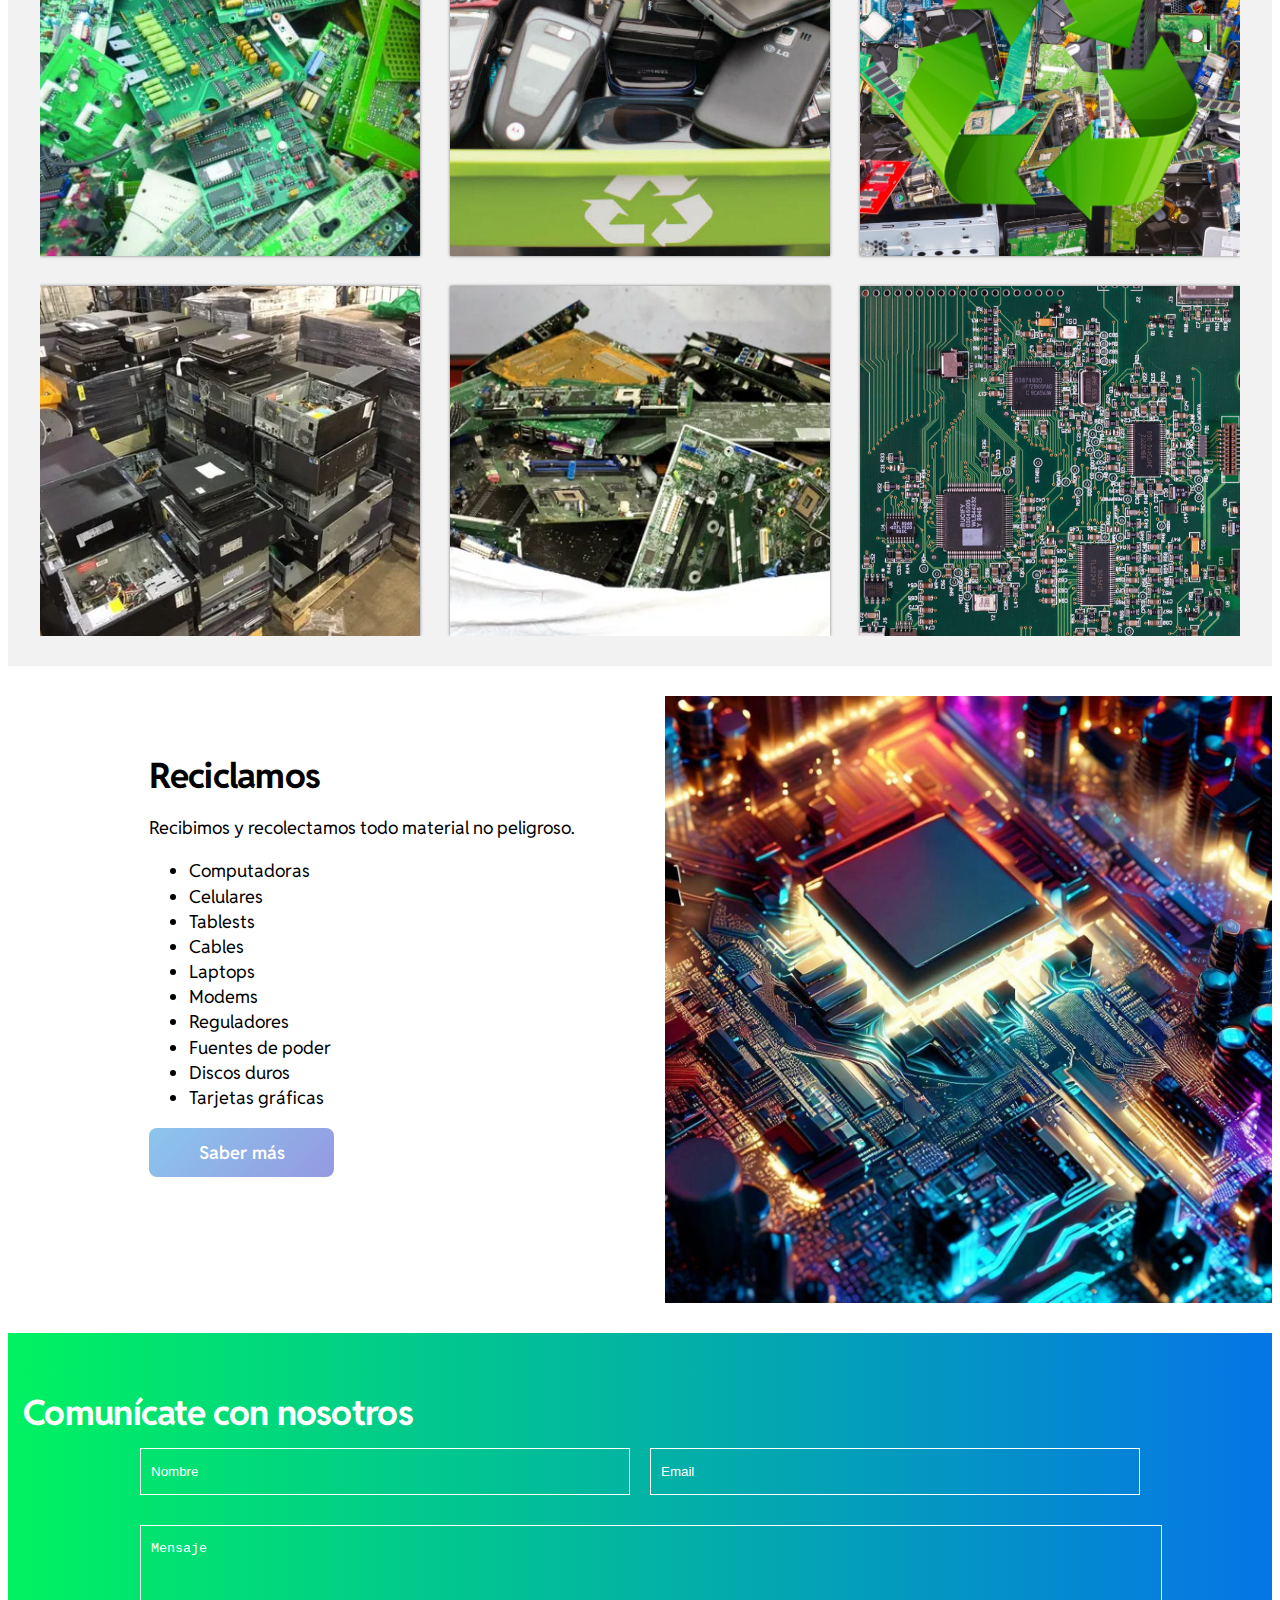
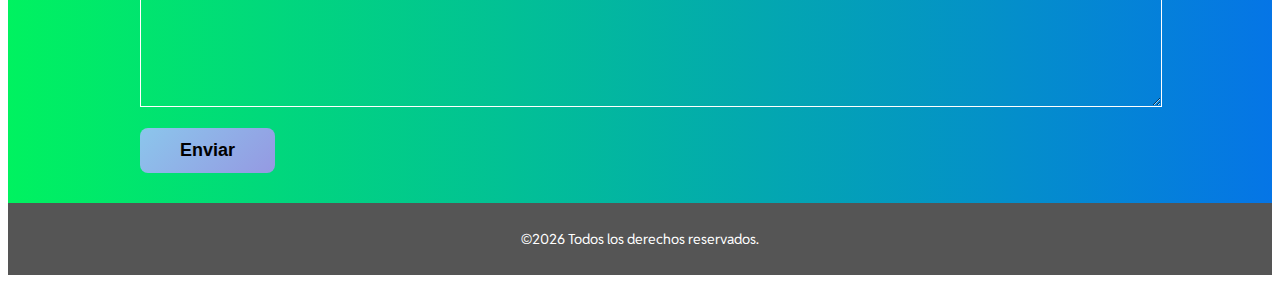
==== commit 32404dfc: "Set up project" ====
--- a/index.html
+++ b/index.html
@@ -6,7 +6,7 @@
     <meta name="viewport" content="width=device-width, initial-scale=1.0">
     <meta http-equiv="X-UA-Compatible" content="ie=edge">
     <meta name="description"  content="Somos una empresa dedicada al reciclaje electrónico. Contamos con permisos vigentes dando servicios a empresas, instituciones y a la sociedad.">
-    <meta name="keywords" content="">
+    <meta name="keywords" content="basura electrónica, desechos electrónicos">
     <title>Reciclaje Trego</title>
     <link rel="icon" class="icon-trego" href="assets/images/favicon.png" type="image/png">
     <link rel="preconnect" href="https://fonts.googleapis.com">
@@ -30,8 +30,8 @@
     <!-- HEADER: Begin -->
     <header>
         <div class="container">
-            <a href="#main" class="logo">
-                <span>Reciclaje Trego</span>
+            <a href="#main">
+                <img class="logo" src="assets/images/logo.png" alt="Reciclaje Trego" width="200">
             </a>
             <nav class="navbar navbar-expand-lg navbar-dark">
                 <button class="navbar-toggler" type="button" data-bs-toggle="collapse" data-bs-target="#navbarNav" aria-controls="navbarNav" aria-expanded="false" aria-label="Toggle navigation">
@@ -63,156 +63,159 @@
         </div>
     </header>
     <!-- HEADER: End -->
+
+    <main id="main">
+        <section class="hero p-0">
+            <div class="container">
+                <div class="textos-hero">
+                    <h4>Reciclaje de electrónicos</h4>
+                    <h1>Recicla con nosotros, tu equipo electrónico inservible y ayuda a reducir el impacto ambiental.</h1>
+                    <a href="#contacto">Contáctenos</a>
+                </div>
+                <div class="svg-hero">
+                    <svg viewBox="0 0 500 150" preserveAspectRatio="none" style="height: 100%; width: 100%;">
+                        <path d="M0.00,49.98 C149.99,150.00 349.20,-49.98 500.00,49.98 L500.00,150.00 L0.00,150.00 Z" style="stroke: none; fill: #fff;"></path>
+                    </svg>
+                </div>
+            </div>
+        </section>
+    
+        <section id="sobre-nosotros">
+            <div class="container">
+                <div class="row">
+                    <div class="col-lg-6">
+                        <img src="assets/images/recycle.svg" alt="" width="500">
+                    </div>
+                    <div class="col-lg-6">
+                        <h2 class="text-center text-lg-start">Sobre nosotros</h2>
+                        <h3>Somos una empresa dedicada al reciclaje electrónico. Contamos con permisos vigentes dando servicios a empresas, instituciones y a la sociedad.</h3>
+                        <ul class="py-4">
+                            <li>
+                                Entregamos manifiestos con los cuales su empresa se respalda por haber desechado sus electónicos de forma sustentable.
+                            </li>
+                            <li>
+                                Manejamos la planeación logística para una recolección segura de todos los desperdicios de su empresa.
+                            </li>
+                        </ul>
+                        <a href="#contacto" class="cta">Saber más</a>
+                    </div>
+                </div>
+            </div>
+        </section>
+    
+        <section class="info">
+            <div class="container">
+                <h2 class="text-center">Juntos podemos apoyar.</h2>
+                <p class="text-center">Un final responsable para los aparatos electrónicos es posible con nosotros.</p>
+            </div>
+        </section>
+    
+        <section id="ubicacion" class="datos">
+            <div class="container">
+                <h2 class="text-center">Donde nos encontramos</h2>
+                <a href="https://wa.me/528113869526?text=¡Hola!%20Quisiera%20recibir%20más%20información%20sobre" class="datos-whatsapp bg-body-tertiary">
+                    <img src="assets/images/whatsapp_icon-icons.com_62756.svg" alt="Whatsapp" width="30" height="28">
+                    81-1386-9526
+                </a>
+                <div class="datos-address bg-body-tertiary">
+                    <img src="assets/images/locate_gps.svg" alt="" width="30" height="24">
+                    <span class="address">Rio missouri 410 , Norte col. Jardines del Rio, Guadalupe, Nuevo León</span>
+                </div>
+                <iframe src="https://www.google.com/maps/embed?pb=!1m18!1m12!1m3!1d3595.0921685772714!2d-100.18784942514607!3d25.701372211096345!2m3!1f0!2f0!3f0!3m2!1i1024!2i768!4f13.1!3m3!1m2!1s0x8662ea1133d9fee9%3A0x3598b95718d56a2c!2sR%C3%ADo%20Missouri%20410%2C%20Jardines%20del%20R%C3%ADo%2C%2067116%20Guadalupe%2C%20N.L.%2C%20M%C3%A9xico!5e0!3m2!1ses-419!2sar!4v1716046162444!5m2!1ses-419!2sar" width="100%" height="450" style="border:0;" allowfullscreen="" loading="lazy" referrerpolicy="no-referrer-when-downgrade"></iframe>
+            </div>
+        </section>
+    
+        <section id="services" class="cards">
+            <div class="container">
+                <h2 class="text-center">Nuestros servicios</h2>
+                <div class="content-cards mt-5">
+                    <article class="card">
+                        <i class="fa-solid fa-trash-can-arrow-up"></i>
+                        <h3>Campaña de reciclaje</h3>
+                        <p>Reutilización y reciclaje de materiales no peligrosos.</p>
+                        <a href="#contacto" class="cta">Saber más</a>
+                    </article>
+                    <article class="card">
+                        <i class="fa-solid fa-recycle"></i>
+                        <h3>Economía circular</h3>
+                        <p>Aumento de utilidades haciendo buen uso de la economía circular.</p>
+                        <a href="#contacto" class="cta">Saber más</a>
+                    </article>
+                    <article class="card">
+                        <i class="fa-solid fa-laptop-code"></i>
+                        <h3>Electrónicos</h3>
+                        <p>Asesoramos empresas en la gestión de materiales de descarte.</p>
+                        <a href="#contacto" class="cta">Saber más</a>
+                    </article>
+                </div>
+            </div>
+        </section>
+    
+        <section class="galeria">
+            <div class="contenedor">
+                <h2 class="text-center">Nuestro trabajo</h2>
+                <article class="galeria-cont">
+                    <img src="assets/images/imagen1.jpg" alt="" width="500">
+                    <img src="assets/images/imagen2.jpg" alt="" width="500">
+                    <img src="assets/images/reciclaje-e-waste.jpg" alt="" width="500">
+                    <img src="assets/images/lote-computadoras-.webp" alt="" width="500">
+                    <img src="assets/images/lotecomputadoras2.webp" alt="" width="500">
+                    <img src="assets/images/motherboard.jpg" alt="" width="500">
+                </article>
+            </div>
+        </section>
+    
+        <section class="info-last">
+            <div class="contenedor last-section">
+                <div class="contenedor-textos-main">
+                    <div class="container">
+                        <h2>Reciclamos</h2>
+                        <p>Recibimos y recolectamos todo material no peligroso.</p>
+                        <ul class="my-5">
+                            <li>Computadoras</li>
+                            <li>Celulares</li>
+                            <li>Tablests</li>
+                            <li>Cables</li>
+                            <li>Laptops</li>
+                            <li>Modems</li>
+                            <li>Reguladores</li>
+                            <li>Fuentes de poder</li>
+                            <li>Discos duros</li>
+                            <li>Tarjetas gráficas</li>
+                        </ul>
+                        <a href="#contacto" class="cta">Saber más</a>
+                    </div>
+                </div>
+                <img src="assets/images/motherboard.webp" alt="">
+            </div>
+           
+        </section>
+    
+        <section id="contacto">
+            <div class="container">
+                <h2 class="text-center">Comunícate con nosotros</h2>
+                <form action="phpmailer.php" method="post" enctype="multipart/form-data" id="contact-form" class="form mt-5">
+                    <div>
+                        <input class="input"  type="text" name="name" id="nombre" placeholder="Nombre" required>
+                        <input class="input"  type="email" name="email" id="email" placeholder="Email" required>
+                    </div>
+                    <textarea  class="input" name="comment" id="comentario" cols="30" rows="10" placeholder="Mensaje" required></textarea>
+                    <div class="form-group d-flex justify-content-center">
+                        <div class="g-recaptcha" data-sitekey="6LcuN5MpAAAAAO01GANybDmE20GnYrBhLhz9RFoL"></div>
+                    </div>
+                    <div class="form-group d-flex justify-content-center mt-4">
+                        <button class="btn btn-primary" type="submit">Enviar</button>
+                    </div>
+                </form>
+            </div>
+            <div class="btn-whatsapp">
+                <a href="https://api.whatsapp.com/send?phone=528113869526" target="_blank">
+                <img src="assets/images/whatsapp_logo_icon.svg" alt="whatsapp-logo">
+                </a>
+            </div>
+        </section>
+    </main>
    
-    <section class="hero p-0">
-        <div class="container">
-            <div class="textos-hero">
-                <h4>Reciclaje de electrónicos</h4>
-                <h1>Recicla con nosotros, tu equipo electrónico inservible y ayuda a reducir el impacto ambiental.</h1>
-                <a href="#contacto">Contáctenos</a>
-            </div>
-            <div class="svg-hero">
-                <svg viewBox="0 0 500 150" preserveAspectRatio="none" style="height: 100%; width: 100%;">
-                    <path d="M0.00,49.98 C149.99,150.00 349.20,-49.98 500.00,49.98 L500.00,150.00 L0.00,150.00 Z" style="stroke: none; fill: #fff;"></path>
-                </svg>
-            </div>
-        </div>
-    </section>
-
-    <section id="sobre-nosotros">
-        <div class="container">
-            <div class="row">
-                <div class="col-lg-6">
-                    <img src="assets/images/recycle.svg" alt="" width="500">
-                </div>
-                <div class="col-lg-6">
-                    <h2 class="text-center text-lg-start">Sobre nosotros</h2>
-                    <h3>Somos una empresa dedicada al reciclaje electrónico. Contamos con permisos vigentes dando servicios a empresas, instituciones y a la sociedad.</h3>
-                    <ul class="py-4">
-                        <li>
-                            Entregamos manifiestos con los cuales su empresa se respalda por haber desechado sus electónicos de forma sustentable.
-                        </li>
-                        <li>
-                            Manejamos la planeación logística para una recolección segura de todos los desperdicios de su empresa.
-                        </li>
-                    </ul>
-                    <a href="#contacto" class="cta">Saber más</a>
-                </div>
-            </div>
-        </div>
-    </section>
-
-    <section class="info">
-        <div class="container">
-            <h2 class="text-center">Juntos podemos apoyar.</h2>
-            <p class="text-center">Un final responsable para los aparatos electrónicos es posible con nosotros.</p>
-        </div>
-    </section>
-
-    <section id="Ubicacion" class="datos">
-        <div class="container">
-            <h2 class="text-center">Donde nos encontramos</h2>
-            <a href="https://wa.me/528113869526?text=¡Hola!%20Quisiera%20recibir%20más%20información%20sobre" class="datos-whatsapp bg-body-tertiary">
-                <img src="assets/images/whatsapp_icon-icons.com_62756.svg" alt="Whatsapp" width="30" height="28">
-                81-1386-9526
-            </a>
-            <div class="datos-address bg-body-tertiary">
-                <img src="assets/images/locate_gps.svg" alt="" width="30" height="24">
-                <span class="address">Rio missouri 410 , Norte col. Jardines del Rio, Guadalupe, Nuevo León</span>
-            </div>
-            <iframe src="https://www.google.com/maps/embed?pb=!1m18!1m12!1m3!1d3595.0921685772714!2d-100.18784942514607!3d25.701372211096345!2m3!1f0!2f0!3f0!3m2!1i1024!2i768!4f13.1!3m3!1m2!1s0x8662ea1133d9fee9%3A0x3598b95718d56a2c!2sR%C3%ADo%20Missouri%20410%2C%20Jardines%20del%20R%C3%ADo%2C%2067116%20Guadalupe%2C%20N.L.%2C%20M%C3%A9xico!5e0!3m2!1ses-419!2sar!4v1716046162444!5m2!1ses-419!2sar" width="100%" height="450" style="border:0;" allowfullscreen="" loading="lazy" referrerpolicy="no-referrer-when-downgrade"></iframe>
-        </div>
-    </section>
-
-    <section id="services" class="cards">
-        <div class="container">
-            <h2 class="text-center">Nuestros servicios</h2>
-            <div class="content-cards mt-5">
-                <article class="card">
-                    <i class="fa-solid fa-trash-can-arrow-up"></i>
-                    <h3>Campaña de reciclaje</h3>
-                    <p>Reutilización y reciclaje de materiales no peligrosos.</p>
-                    <a href="#contacto" class="cta">Saber más</a>
-                </article>
-                <article class="card">
-                    <i class="fa-solid fa-recycle"></i>
-                    <h3>Economía circular</h3>
-                    <p>Aumento de utilidades haciendo buen uso de la economía circular.</p>
-                    <a href="#contacto" class="cta">Saber más</a>
-                </article>
-                <article class="card">
-                    <i class="fa-solid fa-laptop-code"></i>
-                    <h3>Electrónicos</h3>
-                    <p>Asesoramos empresas en la gestión de materiales de descarte.</p>
-                    <a href="#contacto" class="cta">Saber más</a>
-                </article>
-            </div>
-        </div>
-    </section>
-
-    <section class="galeria">
-        <div class="contenedor">
-            <h2 class="text-center">Nuestro trabajo</h2>
-            <article class="galeria-cont">
-                <img src="assets/images/imagen1.jpg" alt="" width="500">
-                <img src="assets/images/imagen2.jpg" alt="" width="500">
-                <img src="assets/images/reciclaje-e-waste.jpg" alt="" width="500">
-                <img src="assets/images/lote-computadoras-.webp" alt="" width="500">
-                <img src="assets/images/lotecomputadoras2.webp" alt="" width="500">
-                <img src="assets/images/motherboard.jpg" alt="" width="500">
-            </article>
-        </div>
-    </section>
-
-    <section class="info-last">
-        <div class="contenedor last-section">
-            <div class="contenedor-textos-main">
-                <div class="container">
-                    <h2>Reciclamos</h2>
-                    <p>Recibimos y recolectamos todo material no peligroso.</p>
-                    <ul class="my-5">
-                        <li>Computadoras</li>
-                        <li>Celulares</li>
-                        <li>Tablests</li>
-                        <li>Cables</li>
-                        <li>Laptops</li>
-                        <li>Modems</li>
-                        <li>Reguladores</li>
-                        <li>Fuentes de poder</li>
-                        <li>Discos duros</li>
-                        <li>Tarjetas graficas</li>
-                    </ul>
-                    <a href="#contacto" class="cta">Saber más</a>
-                </div>
-            </div>
-            <img src="assets/images/motherboard.webp" alt="">
-        </div>
-       
-    </section>
-
-    <section id="contacto">
-        <div class="container">
-            <h2 class="text-center">Comunícate con nosotros</h2>
-            <form action="phpmailer.php" method="post" enctype="multipart/form-data" id="contact-form" class="form mt-5">
-                <div>
-                    <input class="input"  type="text" name="name" id="nombre" placeholder="Nombre" required>
-                    <input class="input"  type="email" name="email" id="email" placeholder="Email" required>
-                </div>
-                <textarea  class="input" name="comment" id="comentario" cols="30" rows="10" placeholder="Mensaje" required></textarea>
-                <div class="form-group d-flex justify-content-center">
-                    <div class="g-recaptcha" data-sitekey="6LcuN5MpAAAAAO01GANybDmE20GnYrBhLhz9RFoL"></div>
-                </div>
-                <div class="form-group d-flex justify-content-center mt-4">
-                    <button class="btn btn-primary" type="submit">Enviar</button>
-                </div>
-            </form>
-        </div>
-        <div class="btn-whatsapp">
-            <a href="https://api.whatsapp.com/send?phone=528113869526" target="_blank">
-            <img src="assets/images/whatsapp_logo_icon.svg" alt="whatsapp-logo">
-            </a>
-        </div>
-    </section>
 
     <footer>
         <div class="container">
--- a/assets/styles/estilos.css
+++ b/assets/styles/estilos.css
@@ -65,9 +65,18 @@
 }
 
 header {
-    background-color: #385783;
+    position: absolute;
+    z-index: 999;
+    width: 100%;
+    left: 0;
+    transition: all 0.3s ease;
+
+    @media (max-width: 767px) {
+        background-color: rgba(0, 0, 0, 0.7) !important;
+    }
 
     &.sticky {
+        background-color: rgba(0, 0, 0, 0.7);
         transition: all 1s;
         position: fixed;
         z-index: 999;
@@ -75,7 +84,13 @@
         width: 100%;
         
         .logo {
-            font-size: 2.5rem;
+            @media (min-width: 768px) {
+                width: 80px;
+            }
+        }
+
+        .navbar {
+            transform: none;
         }
     }
 
@@ -88,14 +103,19 @@
     }
 
     .logo {
-        font-size: 3rem;
-        font-weight: 800;
-        color: #fff;
-        text-decoration: none;
+        width: 140px;
+        transition: all 0.3s ease;
+
+        @media (max-width: 767px) {
+            width: 60px;
+        }
     }
 
     .navbar {
+        transform: translateY(-3rem);
+
         @media (max-width: 767px) {
+            transform: none;
             position: absolute;
             right: 1rem;
             top: 0;
@@ -104,12 +124,21 @@
         .navbar-toggler {
             position: absolute;
             right: 0;
-            top: 1.5rem;
+            top: 3rem;
             border: 0;
 
+            &:focus {
+                box-shadow: none;
+            }
+
             .navbar-toggler-icon {
-                width: 3rem;
+                width: 3.5rem;
                 height: 2.5rem;
+
+                span {
+                    display: inline-block;
+                    width: 100%;
+                }
             }
         }
 
@@ -134,22 +163,28 @@
                 .nav-link {
                     color: #fff;
                     text-transform: uppercase;
-                    font-size: 1.6rem;
+                    font-size: 1.5rem;
                     transition: all 0.3s ease;
+                    font-weight: 600;
 
                     &:hover {
-                        transform: translateY(2px);
+                        opacity: 0.8;
                     }
                 }
             }
         }
 
         .navbar-collapse {
+            /*solucion al problema del click en nav bar desktop*/
+            @media(min-width: 768px) {
+                height: auto !important;
+            }
+
             @media (max-width: 767px) {
                 position: fixed;
-                top: 65px;
+                top: 91px;
                 width: 100%;
-                background-color: #555;
+                background-color: rgba(0, 0, 0, 0.85);
                 left: 0;
                 z-index: 999;
             }
@@ -160,7 +195,7 @@
 .hero {
     background-image: linear-gradient(120deg, rgba(131, 96, 195, 0.699) 0%, rgba(46, 191, 145, 0.692) 100%), url("../../assets/images/Hero.webp");
     width: 100%;
-    height: 550px;
+    height: 650px;
     background-repeat: no-repeat;
     background-size: cover;
     background-position: center;
@@ -168,10 +203,6 @@
     position: relative;
     overflow: hidden;
 
-    @media (min-width: 768px) {
-        height: 652px;
-    }
-
     .container {
         height: 100%;
     }
@@ -187,10 +218,10 @@
         display: flex;
         flex-direction: column;
         align-items: center;
-        margin-top: 25%;
-        
-        @media (min-width: 768px) {
-            margin-top: 12%;
+        margin-top: 50%;
+        
+        @media (min-width: 768px) {
+            margin-top: 18%;
         }
         
         p {
@@ -258,6 +289,12 @@
     }
 }
 
+.info-last {
+    @media (max-width: 767px) {
+        padding-bottom: 0;
+    }
+}
+
 
 .datos {
     background-image: url("../../assets/images/imagen3.jpg");
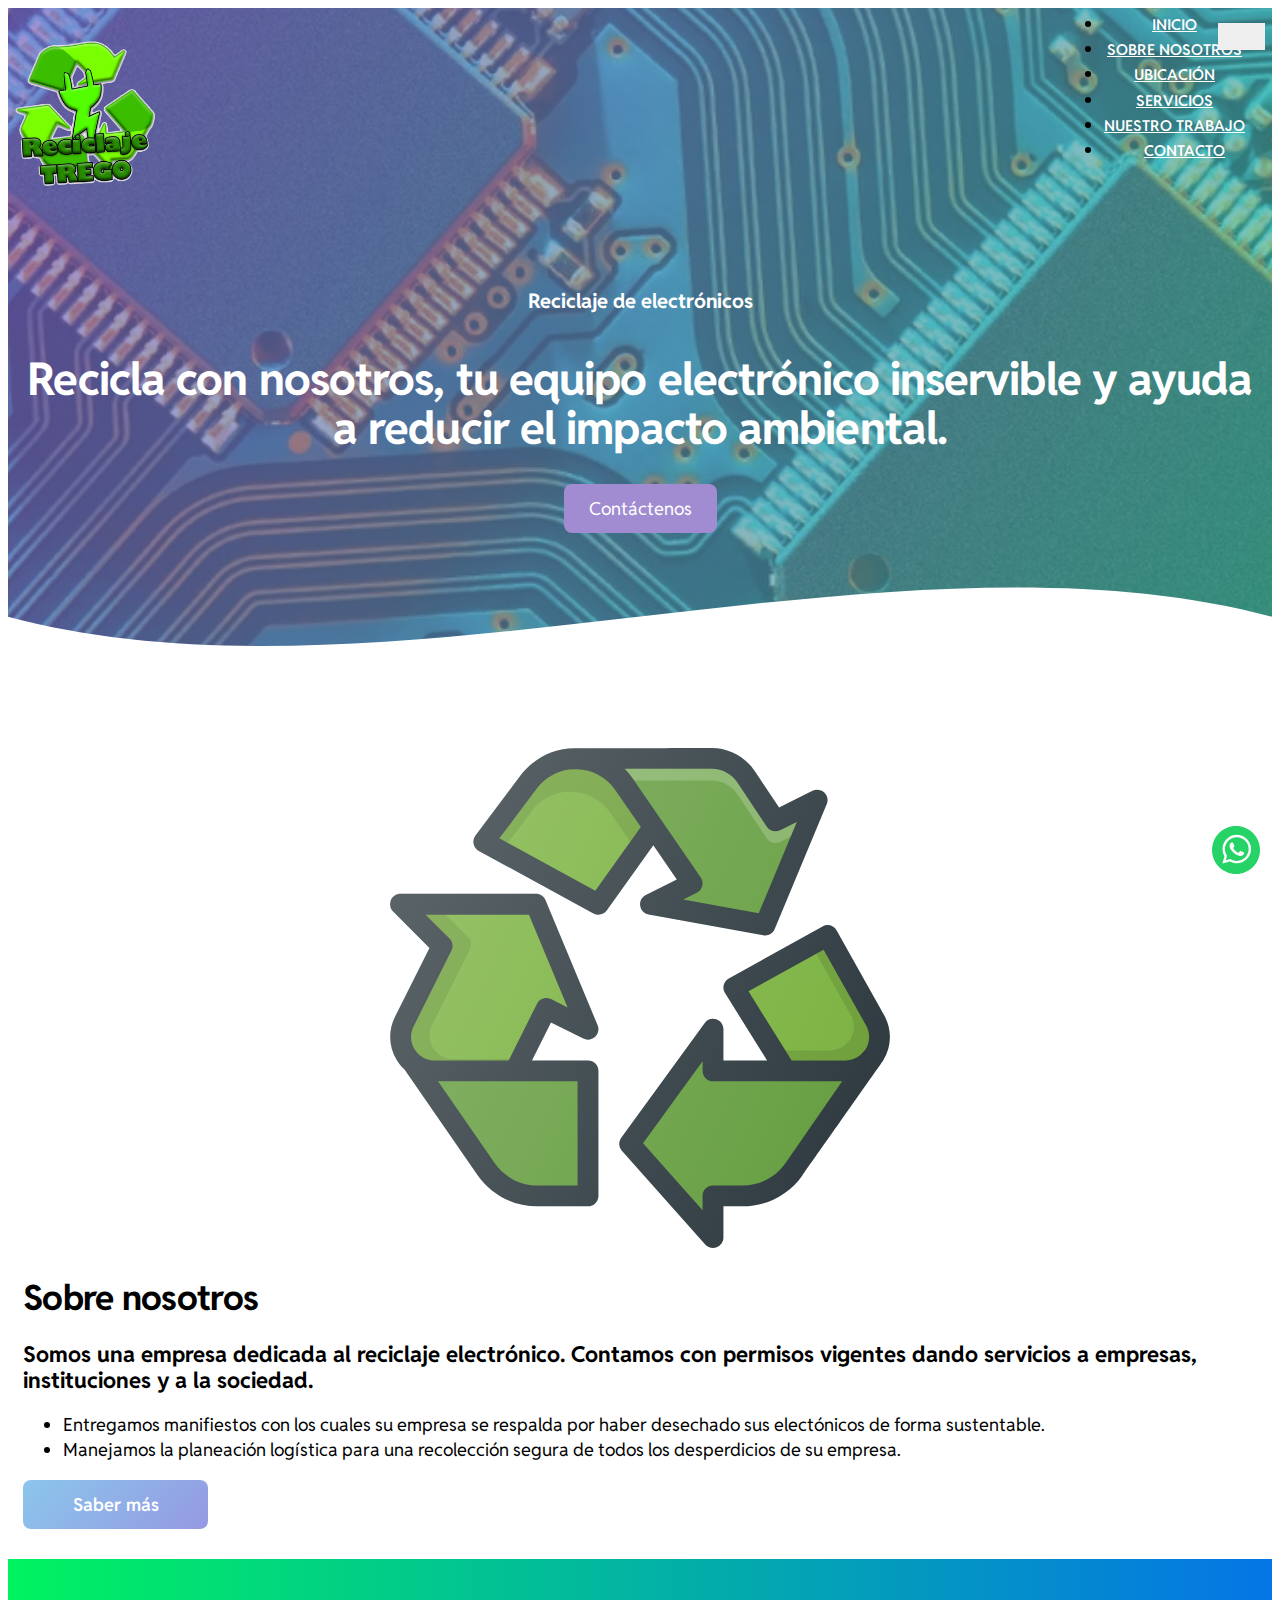
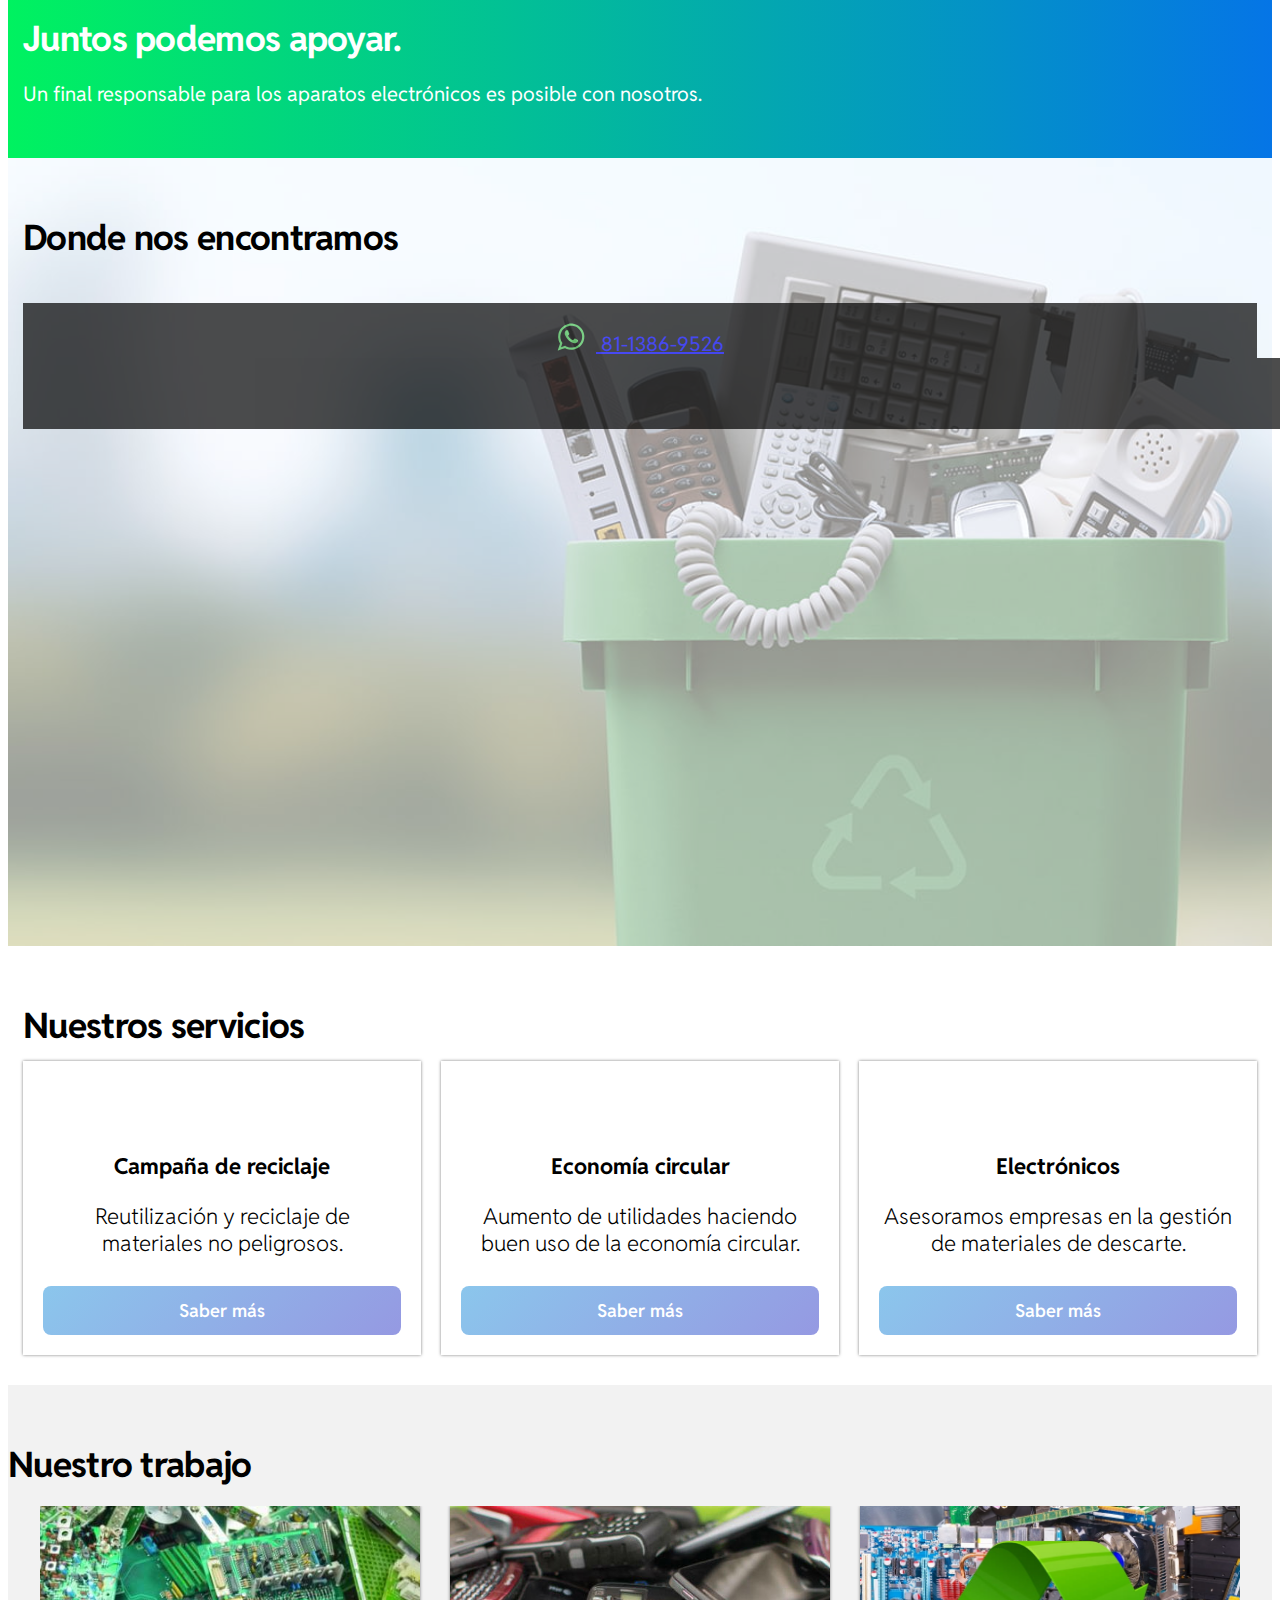
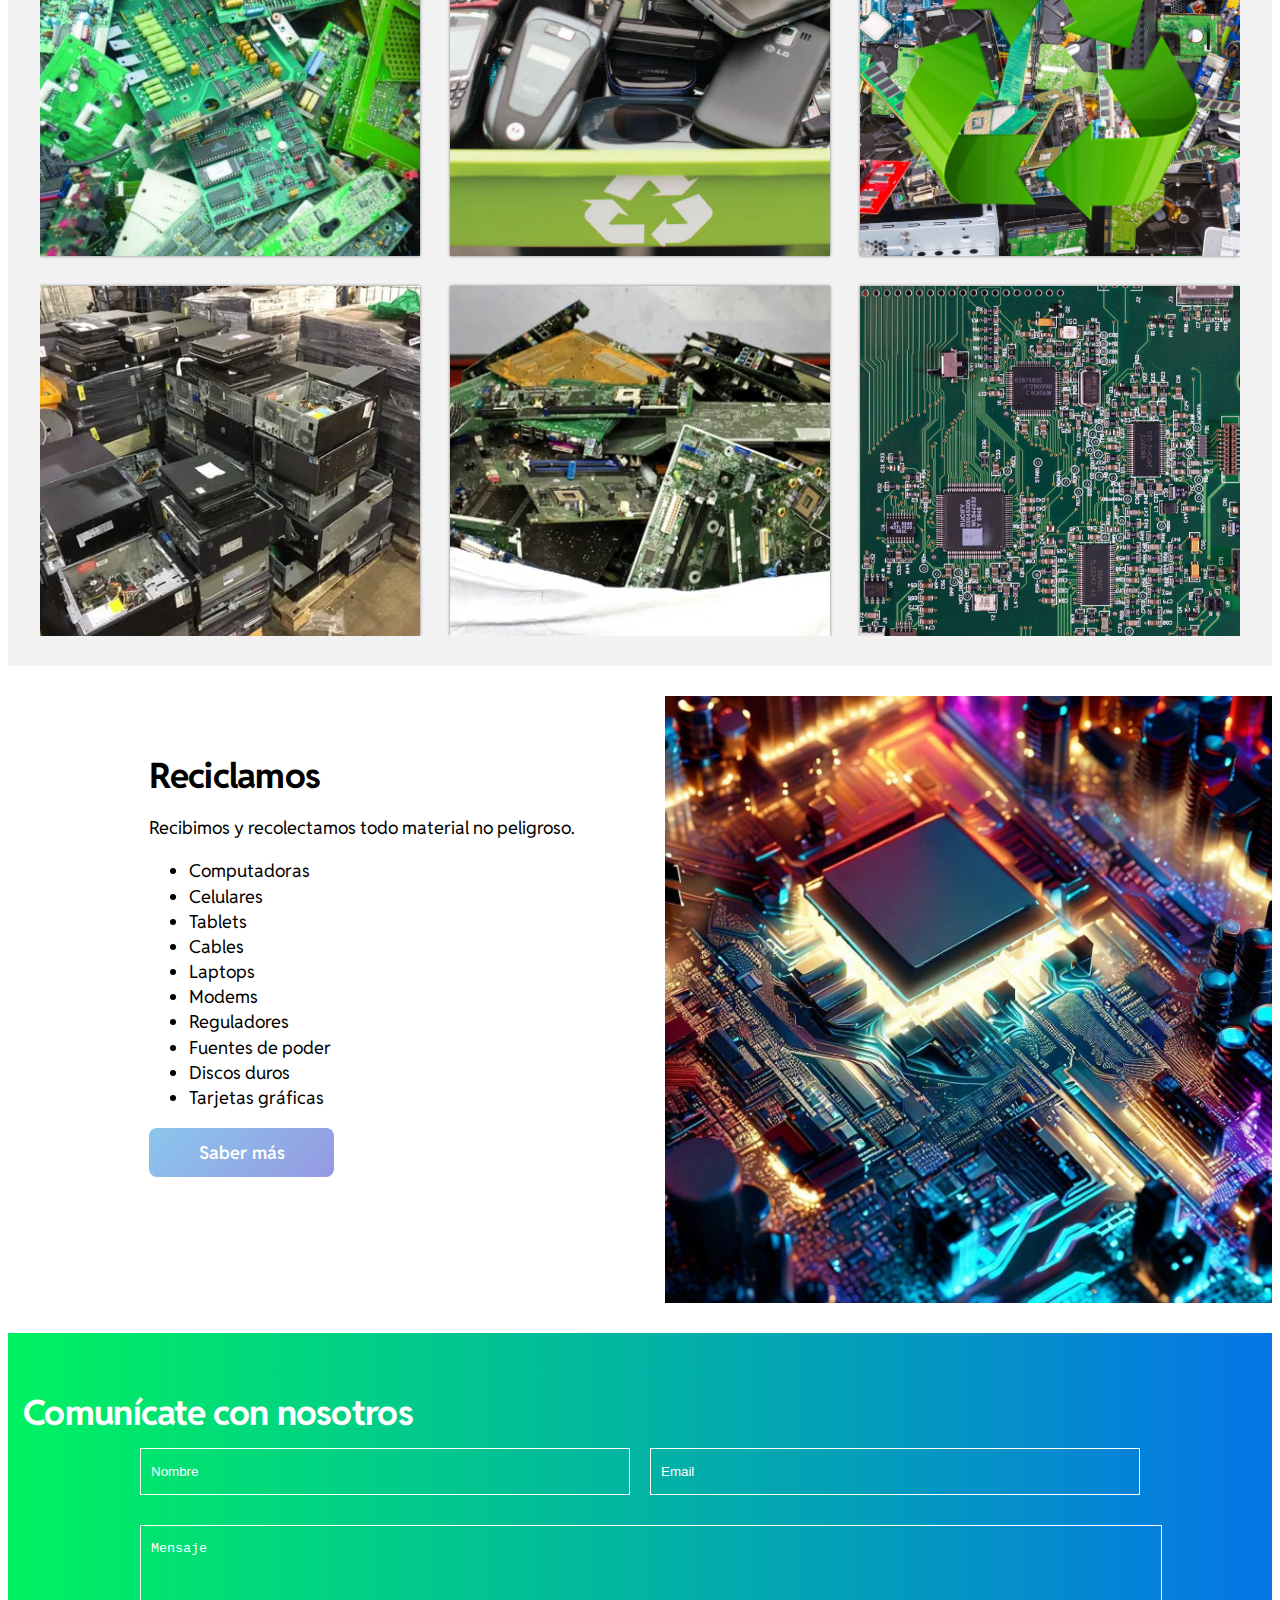
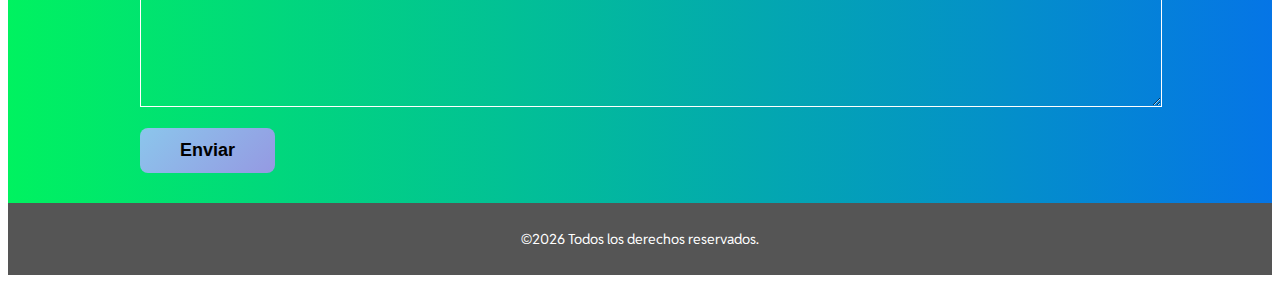
==== commit 7a00d035: "Updates" ====
--- a/index.html
+++ b/index.html
@@ -55,6 +55,9 @@
                         <a class="nav-link" href="#services">Servicios</a>
                     </li>
                     <li class="nav-item">
+                        <a class="nav-link" href="#nuestro-trabajo">Nuestro Trabajo</a>
+                    </li>
+                    <li class="nav-item">
                         <a class="nav-link" href="#contacto">Contacto</a>
                     </li>
                 </ul>
@@ -151,7 +154,7 @@
             </div>
         </section>
     
-        <section class="galeria">
+        <section id="nuestro-trabajo" class="galeria">
             <div class="contenedor">
                 <h2 class="text-center">Nuestro trabajo</h2>
                 <article class="galeria-cont">
@@ -174,7 +177,7 @@
                         <ul class="my-5">
                             <li>Computadoras</li>
                             <li>Celulares</li>
-                            <li>Tablests</li>
+                            <li>Tablets</li>
                             <li>Cables</li>
                             <li>Laptops</li>
                             <li>Modems</li>
--- a/assets/styles/estilos.css
+++ b/assets/styles/estilos.css
@@ -256,15 +256,20 @@
     min-width: 135px;
     text-align: center;
     background-color: #8BC6EC;
-    background-image: linear-gradient(135deg, #8BC6EC 0%, #9599E2 100%);
+    background: linear-gradient(135deg, #8BC6EC 0%, #9599E2 100%);
     padding: 12px 25px;
     border-radius: 8px;
     color: #fff;
     font-weight: 600;
+    transition: all 0.3s ease;
 
     @media (max-width: 767px) {
         margin: 0 auto;
         display: block;
+    }
+
+    &:hover {
+        background: linear-gradient(135deg, #8BC6EC 50%, #9599E2 100%);
     }
 }
 
